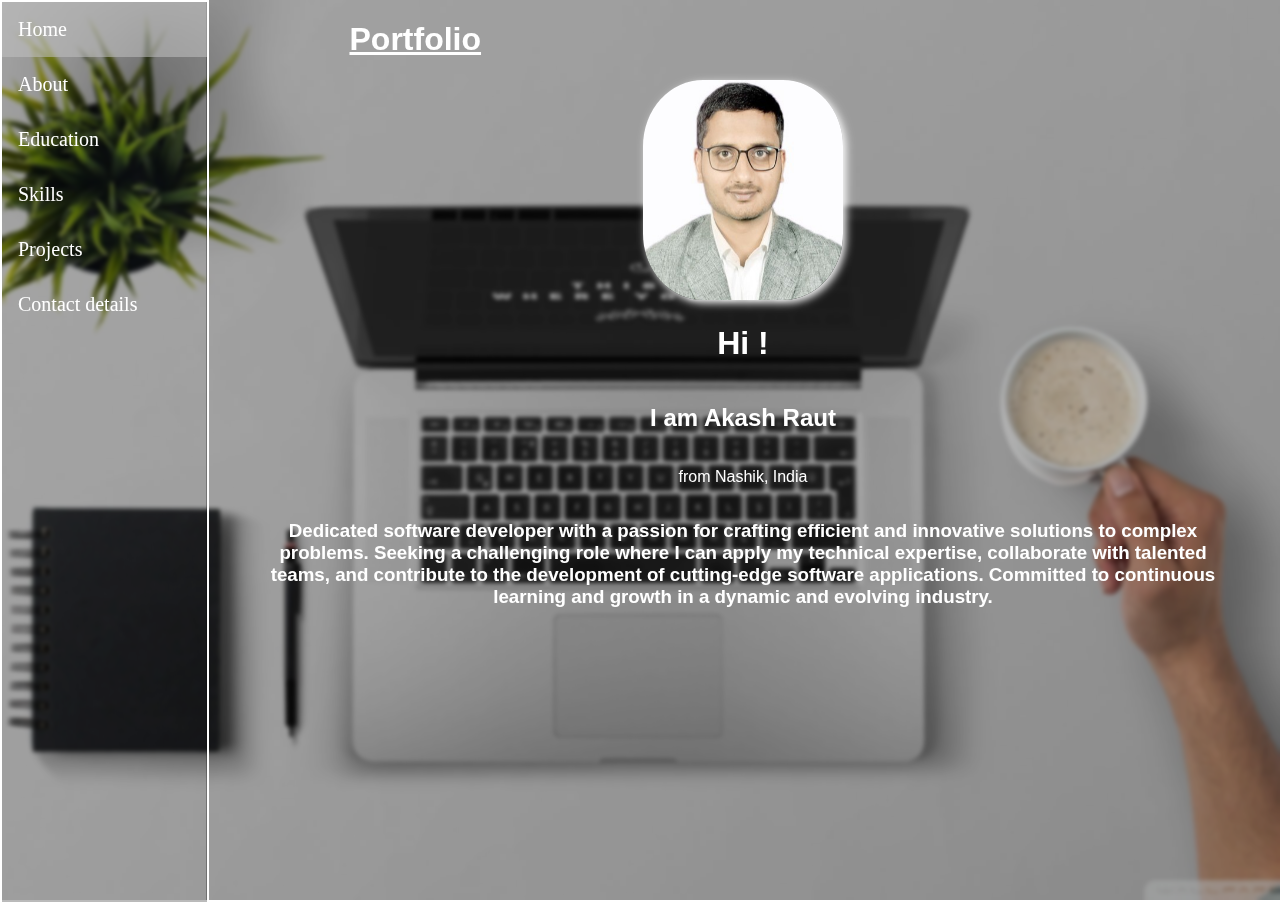
==== index.html @ b937b38f "update" ====
<!DOCTYPE html>
<html lang="en">
<head>
    <meta charset="UTF-8">
    <meta http-equiv="X-UA-Compatible" content="IE=edge" />
    <meta name="viewport" content="width=device-width, initial-scale=1.0">
    <title>
        Portfolio
    </title>
    <link href="css/main.css" rel="stylesheet">
    <link rel="stylesheet" href="https://cdnjs.cloudflare.com/ajax/libs/font-awesome/4.7.0/css/font-awesome.min.css">

    <style>
        body {
            background-image: url("image/index-back.jpg");
            backdrop-filter: blur(2px);
            background-position: center;
    background-repeat: no-repeat;
    background-size: cover;
        }
    </style>

</head>

    <body>

        
      <!-- The sidebar -->
        <div class="sidebar">
         <a class="active" href="index.html">Home</a>
         <a href="about.html">About</a>
         <a href="education.html">Education</a>
         <a href="Skills.html">Skills</a>
         <a href="projects.html">Projects</a>
         <a href="contact.html">Contact details</a>
        </div>

       

        <div class="site-header">
            <div class="portfolio">
                <h1>Portfolio</h1>
            </div>
                 
        <div>
         <img class="profile-pic"
            src="image/PROFIL0111.jpeg">
        </div>
            <h1>Hi ! </h1>
         <h2>I am Akash Raut </h2>
         <p>from Nashik, India</p> 
          
         <div class="descr">
            <h3>Dedicated software developer with a passion for crafting efficient and innovative solutions to complex problems. Seeking 
                a challenging role where I can apply my technical expertise, collaborate with talented teams, and contribute to the 
                development of cutting-edge software applications. Committed to continuous learning and growth in a dynamic and 
                evolving industry. </h3>
        </div>

        </div>
       
    </body>

</html>
---- css/main.css ----
/* home*/
.site-header {

    font-family: Verdana, Geneva, Tahoma, sans-serif;
    display: flex;
    flex-direction:column;
    align-items:center;
    color: white;
    text-align: center;
    background-color: #00000045;
    height: 100vh;
    margin-left: 206px;
    margin-right: 0px;
    
}

.descr{
  margin-right: 50px;
  margin-left: 50px;
}



.portfolio{
  margin-right: 75%;
  text-decoration:underline;
  margin-left: 150px;
}
.contact{
  margin-left: 162px;
  margin-right: 150px;
  margin-top: -3%;
  align-items:center;
}

.linkdin-msg{
  
  margin-left: 162px;
  margin-right: 150px;
  margin-top: 119px;
  align-items:center;
  color: #ffffff;
}

.linkdin-msg a:hover {
  color: #0041f3;
}

.email{
  margin-left: 162px;
  margin-right: 150px;
  margin-top: 119px;
  align-items:center;
}


.profile-pic{
    border-radius: 30%;    
    height: 220px;
    width: 200px;
    box-shadow: rgb(255, 255, 255) 3px 3px 8px;
    
  
  }

body{
    margin: 0;
   
}

/*Style the sidebar - fixed full height */
.sidebar {
  height: 100%;
  width: 205px;
  position: fixed;
  top: 10;
  left: 0;
  overflow-x: hidden;
  padding-top: 0px;
  border: 2px solid #ffffff;
  background-color:  #00000045;
  
}

/* Style sidebar links */
.sidebar a {
  padding: 16px 8px 16px 16px;
  text-decoration: none;
  font-size: 20px;
  color: #ffffff;
  display: block;
}

/* Active/current link */
.sidebar a.active {
    background-color: #c1c1c18e;
    color: white;
}
/* Style links on mouse-over */
.sidebar a:hover {
  color: #000000;
}


/* Style the main content */
.main {
  margin-left: 160px; /* Same as the width of the sidenav */
  padding: 0px 10px;
}

/* Add media queries for small screens (when the height of the screen is less than 450px, add a smaller padding and font-size) */
@media screen and (max-height: 450px) {
  .sidebar {padding-top: 15px;}
  .sidebar a {font-size: 18px;}
}




/*Style the sidebar - fixed full height */
.sidebar2 {
    height: 100%;
    width: 205px;
    position: fixed;   
    top: 0;
    left: 0;
    overflow-x: hidden;
    padding-top: 0px;
    border: 2px solid #ffffff;
    background-color: #00000045;
  }
  
  /* Style sidebar links */
  .sidebar2 a {
    padding: 16px 8px 16px 16px;
    text-decoration: none;
    font-size: 20px;
    color: #ffffff;
    display: block;
  }
  
  /* Active/current link */
  .sidebar2 a.active {
      background-color: #c1c1c15e;
      color: white;
  }
  /* Style links on mouse-over */
  .sidebar2 a:hover {
    color: hsl(205, 100%, 50%);
  }
  
  /* Style the main content */
  .main {
    margin-left: 160px; /* Same as the width of the sidenav */
    padding: 0px 10px;
  }
  
  /* Add media queries for small screens (when the height of the screen is less than 450px, add a smaller padding and font-size) */
  @media screen and (max-width: 450px) {
    .sidebar {padding-top:05px; width: 100px; }
    .sidebar a {font-size: 12.7px; }
    .sidebar2 {padding-top: 5px; width: 100px; }
    .sidebar2 a {font-size: 12.7px;}
    .site-header {font-size: 10px; align-items:center; margin-left: 102px; margin-bottom: 200px; margin-right: 0%;}
    .profile-pic { height: 110px;
      width: 100px;}
    .contact{font-size: 13px; margin-top: 20px;}
    .linkdin-msg{font-size: 10.5px;}
    .email{font-size: 13px;}
    .portfolio{margin-left: 50px;}
    .descr{margin-left: 20px; margin-right: 20px;}
  }
  
.head{
  font-size: 300%;
  font-weight: bolder;
  text-align: right;
}
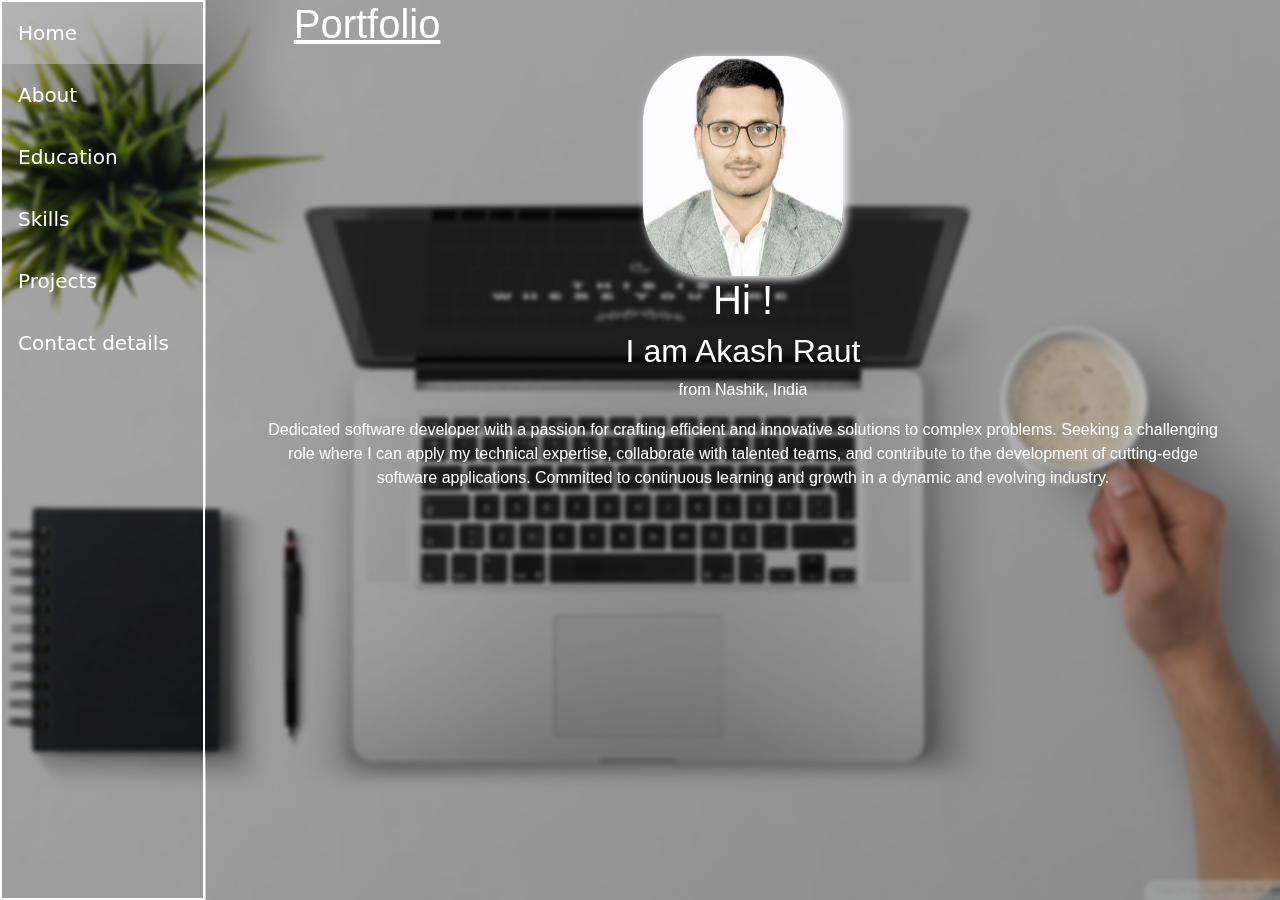
==== commit f33a494f: "update" ====
--- a/index.html
+++ b/index.html
@@ -4,6 +4,8 @@
     <meta charset="UTF-8">
     <meta http-equiv="X-UA-Compatible" content="IE=edge" />
     <meta name="viewport" content="width=device-width, initial-scale=1.0">
+    <link href="https://cdn.jsdelivr.net/npm/bootstrap@5.3.2/dist/css/bootstrap.min.css" rel="stylesheet">
+  <script src="https://cdn.jsdelivr.net/npm/bootstrap@5.3.2/dist/js/bootstrap.bundle.min.js"></script>
     <title>
         Portfolio
     </title>
@@ -51,10 +53,10 @@
          <p>from Nashik, India</p> 
           
          <div class="descr">
-            <h3>Dedicated software developer with a passion for crafting efficient and innovative solutions to complex problems. Seeking 
+            <p>Dedicated software developer with a passion for crafting efficient and innovative solutions to complex problems. Seeking 
                 a challenging role where I can apply my technical expertise, collaborate with talented teams, and contribute to the 
                 development of cutting-edge software applications. Committed to continuous learning and growth in a dynamic and 
-                evolving industry. </h3>
+                evolving industry. </p>
         </div>
 
         </div>
--- a/css/main.css
+++ b/css/main.css
@@ -22,9 +22,9 @@
 
 
 .portfolio{
-  margin-right: 75%;
+  margin-right: 70%;
   text-decoration:underline;
-  margin-left: 150px;
+  
 }
 .contact{
   margin-left: 162px;
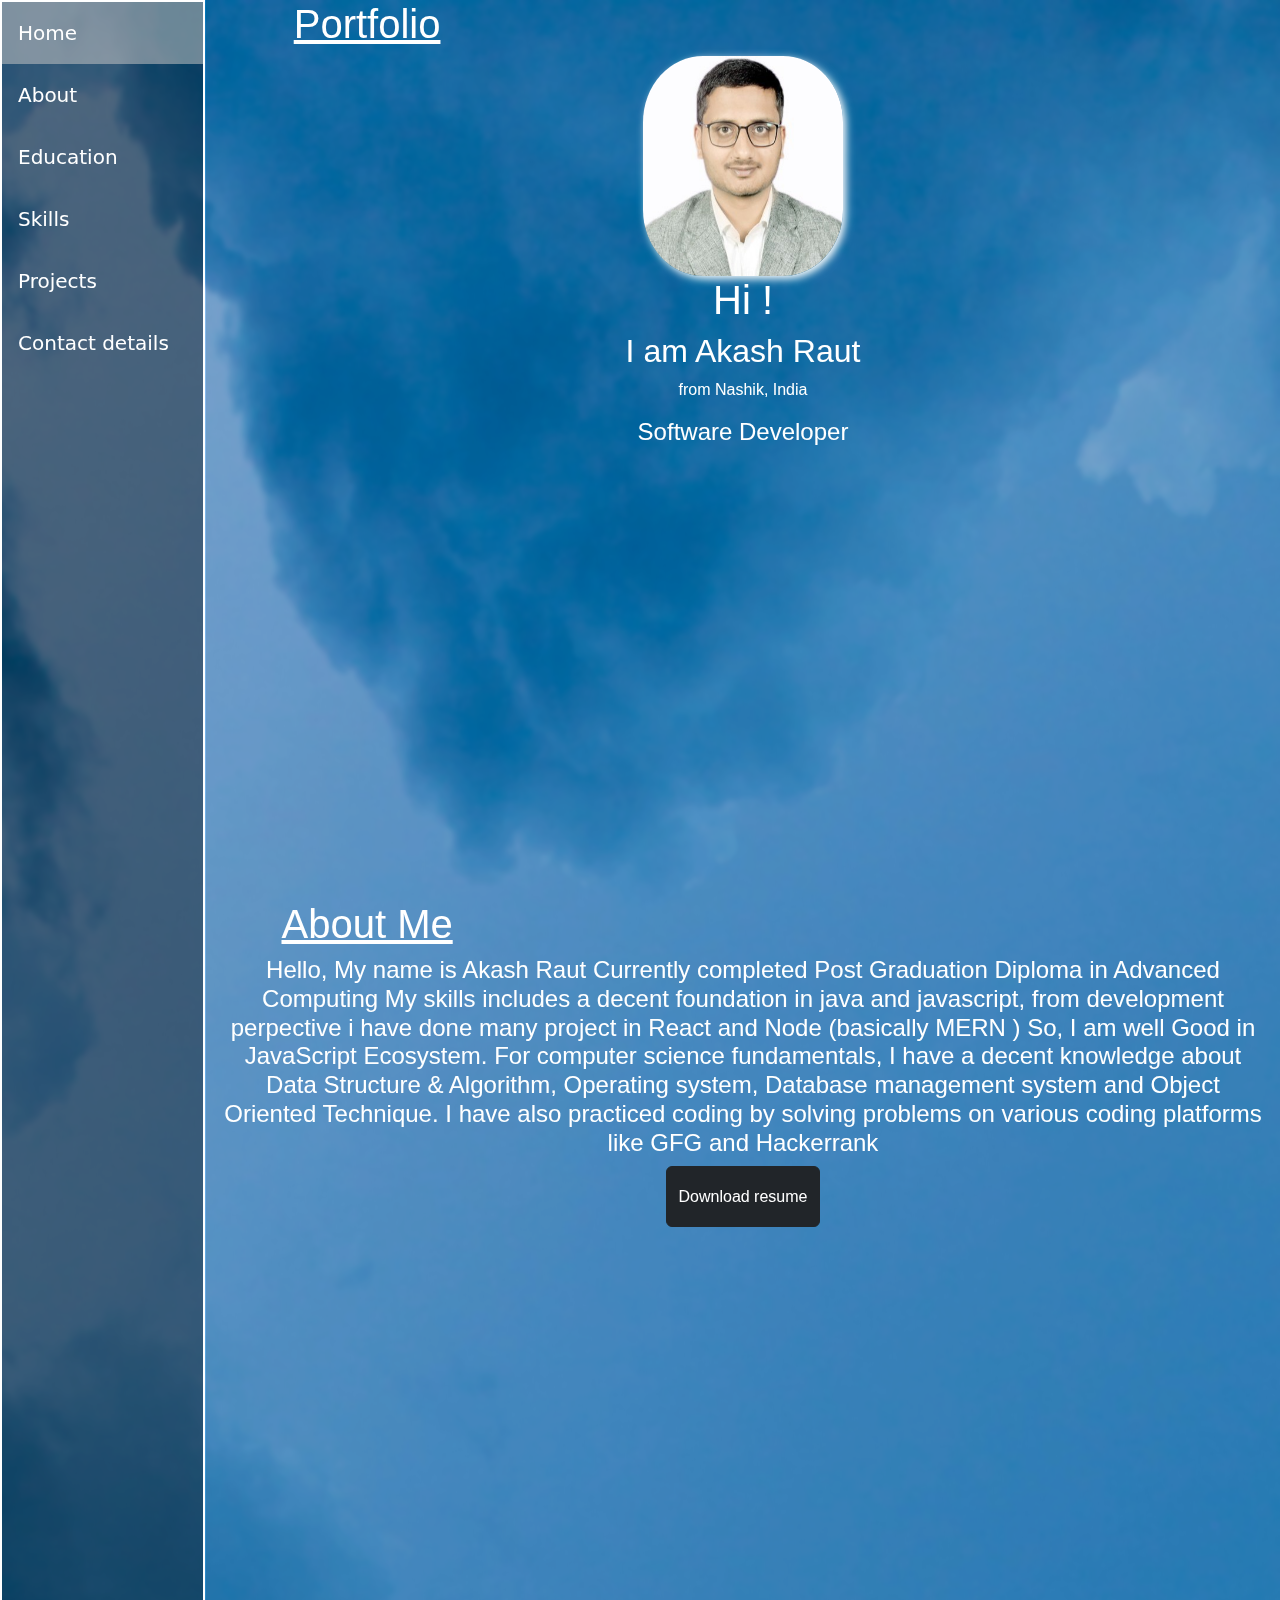
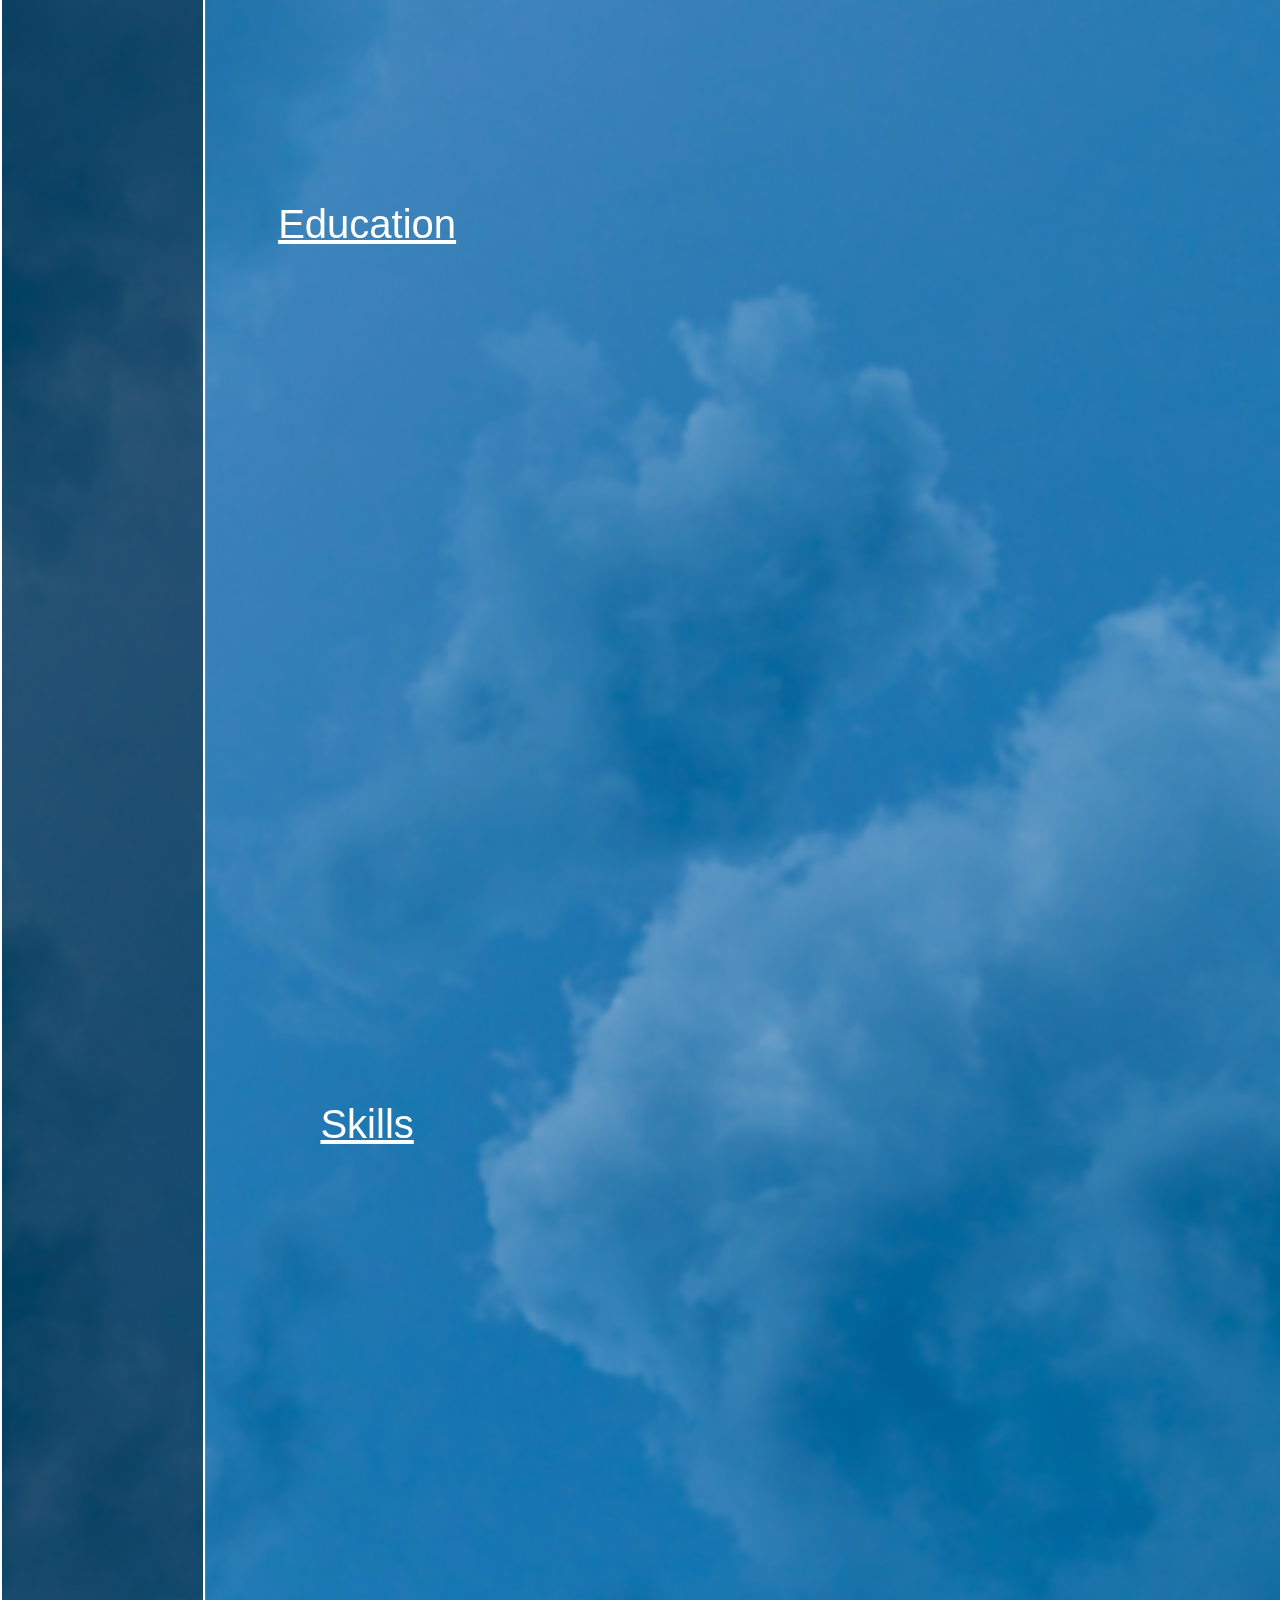
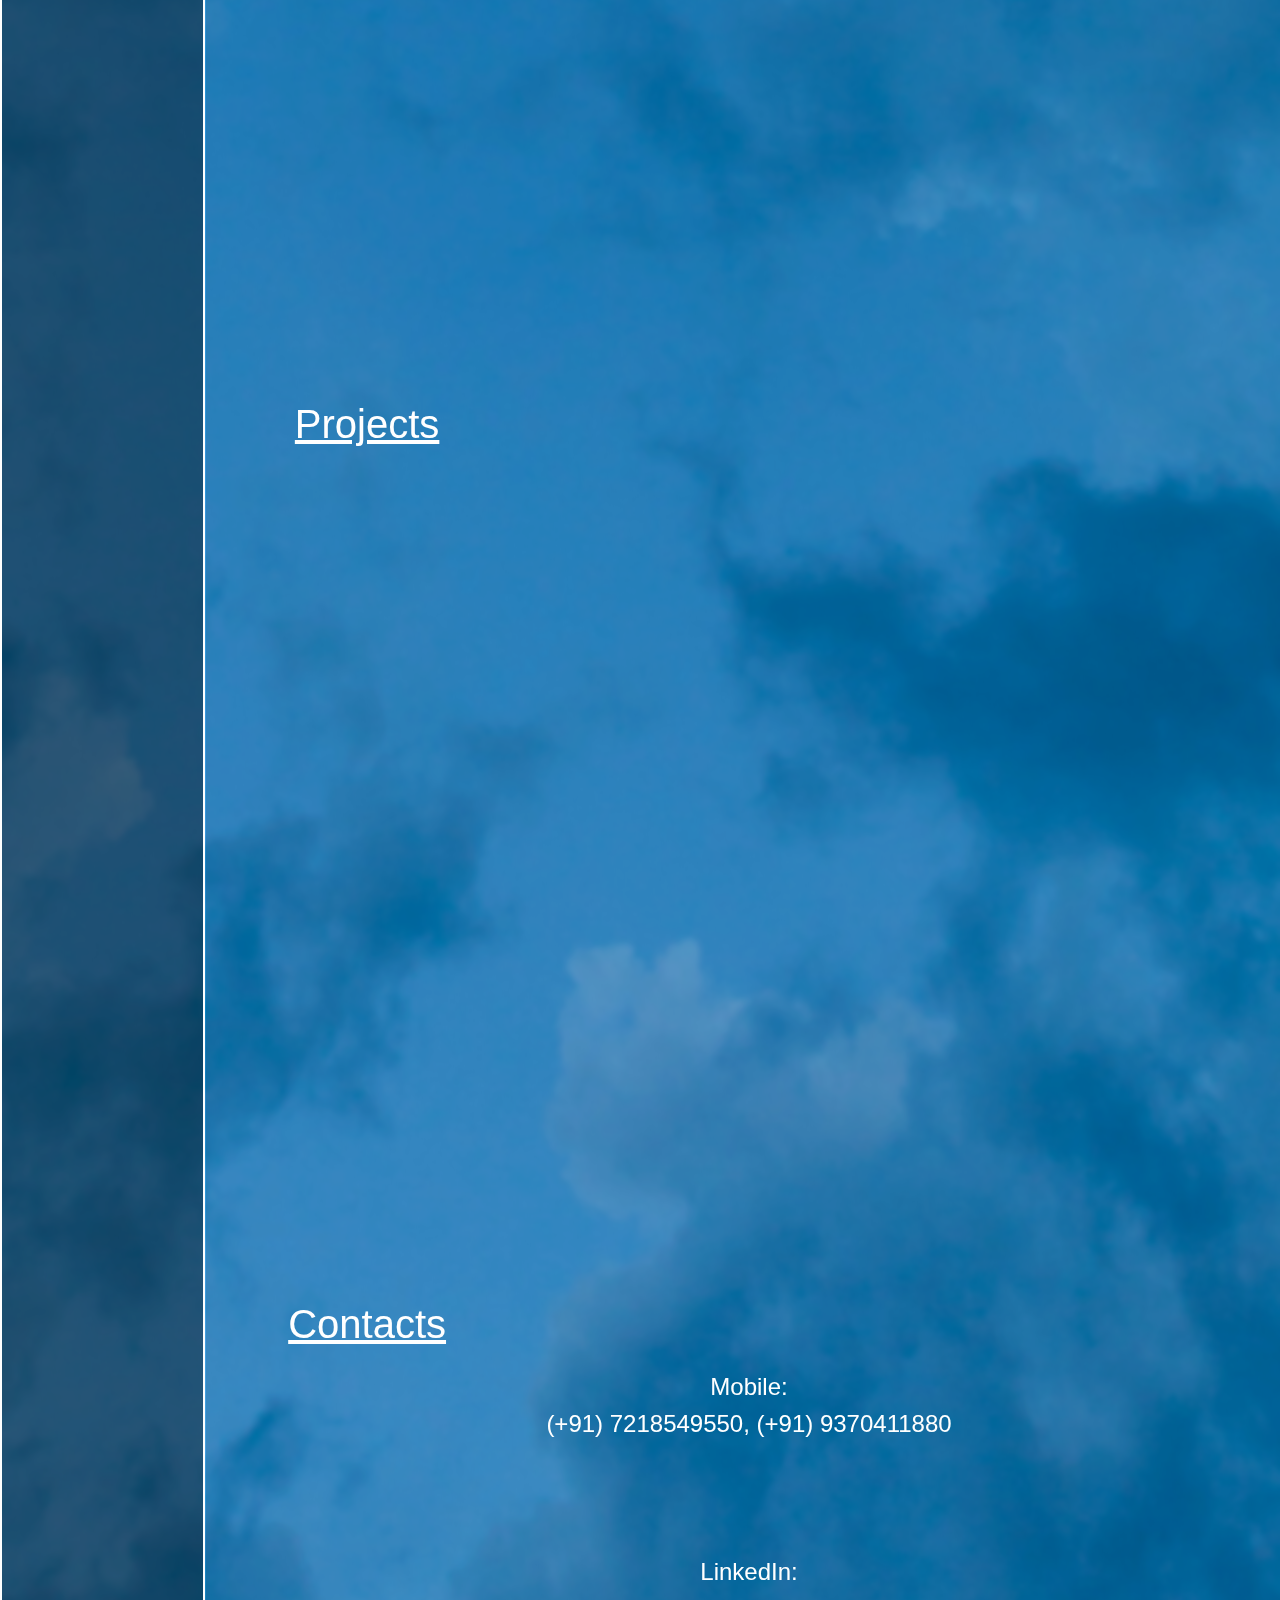
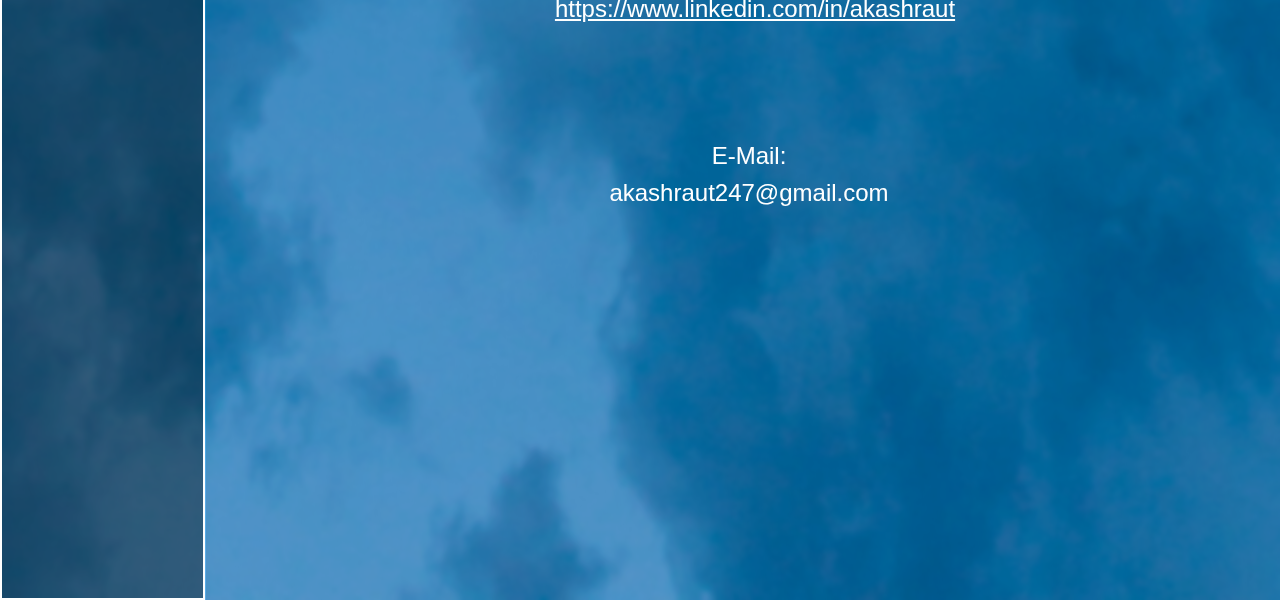
==== commit bb7f67a4: "update" ====
--- a/index.html
+++ b/index.html
@@ -1,66 +1,127 @@
 <!DOCTYPE html>
 <html lang="en">
-<head>
-    <meta charset="UTF-8">
+  <head>
+    <meta charset="UTF-8" />
     <meta http-equiv="X-UA-Compatible" content="IE=edge" />
-    <meta name="viewport" content="width=device-width, initial-scale=1.0">
-    <link href="https://cdn.jsdelivr.net/npm/bootstrap@5.3.2/dist/css/bootstrap.min.css" rel="stylesheet">
-  <script src="https://cdn.jsdelivr.net/npm/bootstrap@5.3.2/dist/js/bootstrap.bundle.min.js"></script>
-    <title>
-        Portfolio
-    </title>
-    <link href="css/main.css" rel="stylesheet">
-    <link rel="stylesheet" href="https://cdnjs.cloudflare.com/ajax/libs/font-awesome/4.7.0/css/font-awesome.min.css">
+    <meta name="viewport" content="width=device-width, initial-scale=1.0" />
+    <link
+      href="https://cdn.jsdelivr.net/npm/bootstrap@5.3.2/dist/css/bootstrap.min.css"
+      rel="stylesheet"
+    />
+
+    <title>Portfolio</title>
+    <link href="css/main.css" rel="stylesheet" />
+    <link
+      rel="stylesheet"
+      href="https://cdnjs.cloudflare.com/ajax/libs/font-awesome/4.7.0/css/font-awesome.min.css"
+    />
 
     <style>
-        body {
-            background-image: url("image/index-back.jpg");
-            backdrop-filter: blur(2px);
-            background-position: center;
-    background-repeat: no-repeat;
-    background-size: cover;
-        }
+      body {
+        background-image: url("image/matthew-mcbrayer-qD9xzm7yK9U-unsplash.jpg");
+        backdrop-filter: blur(2px);
+        background-position: center;
+        background-repeat: no-repeat;
+        background-size: cover;
+      }
     </style>
+  </head>
 
-</head>
+  <body>
+    <!-- The sidebar -->
+    <div class="sidebar">
+      <a class="active" href="index.html">Home</a>
+      <a href="about.html">About</a>
+      <a href="education.html">Education</a>
+      <a href="Skills.html">Skills</a>
+      <a href="projects.html">Projects</a>
+      <a href="contact.html">Contact details</a>
+    </div>
 
-    <body>
+    <div class="site-header">
+      <div class="portfolio">
+        <h1>Portfolio</h1>
+      </div>
 
-        
-      <!-- The sidebar -->
-        <div class="sidebar">
-         <a class="active" href="index.html">Home</a>
-         <a href="about.html">About</a>
-         <a href="education.html">Education</a>
-         <a href="Skills.html">Skills</a>
-         <a href="projects.html">Projects</a>
-         <a href="contact.html">Contact details</a>
+      <div>
+        <img class="profile-pic" src="image/PROFIL0111.jpeg" />
+      </div>
+      <h1>Hi !</h1>
+      <h2>I am Akash Raut</h2>
+      <p>from Nashik, India</p>
+
+      <div class="descr">
+        <p class="h4">Software Developer</p>
+      </div>
+    </div>
+
+    <div class="site-header">
+      <div class="portfolio">
+        <h1>About Me</h1>
+      </div>
+      <div>
+        <p class="h4 mt-xxl-5 container">
+          Hello, My name is Akash Raut Currently completed Post Graduation
+          Diploma in Advanced Computing My skills includes a decent foundation
+          in java and javascript, from development perpective i have done many
+          project in React and Node (basically MERN ) So, I am well Good in
+          JavaScript Ecosystem. For computer science fundamentals, I have a
+          decent knowledge about Data Structure & Algorithm, Operating system,
+          Database management system and Object Oriented Technique. I have also
+          practiced coding by solving problems on various coding platforms like
+          GFG and Hackerrank
+        </p>
+        <button type="button" class="text btn btn-dark h-25 d-inline-block">
+          Download resume
+        </button>
+      </div>
+    </div>
+
+    <div class="site-header">
+      <div class="portfolio">
+        <h1>Education</h1>
+      </div>
+    </div>
+
+    <div class="site-header">
+      <div class="portfolio">
+        <h1>Skills</h1>
+      </div>
+    </div>
+
+    <div class="site-header">
+      <div class="portfolio">
+        <h1>Projects</h1>
+      </div>
+    </div>
+
+    <div class="site-header">
+      <div class="portfolio">
+        <h1>Contacts</h1>
+      </div>
+       <div class="mt-5">
+        <div class="contact">
+          <h4>Mobile:</h4>
+          <h4>(+91) 7218549550, (+91) 9370411880</h4>
         </div>
 
-       
-
-        <div class="site-header">
-            <div class="portfolio">
-                <h1>Portfolio</h1>
-            </div>
-                 
-        <div>
-         <img class="profile-pic"
-            src="image/PROFIL0111.jpeg">
-        </div>
-            <h1>Hi ! </h1>
-         <h2>I am Akash Raut </h2>
-         <p>from Nashik, India</p> 
-          
-         <div class="descr">
-            <p>Dedicated software developer with a passion for crafting efficient and innovative solutions to complex problems. Seeking 
-                a challenging role where I can apply my technical expertise, collaborate with talented teams, and contribute to the 
-                development of cutting-edge software applications. Committed to continuous learning and growth in a dynamic and 
-                evolving industry. </p>
+        <div class="linkdin-msg">
+          <h4>LinkedIn:</h4>
+          <h4>
+            <a
+              class="linkdin-msg"
+              href="https://www.linkedin.com/in/akash-raut247"
+              >https://www.linkedin.com/in/akashraut</a
+            >
+          </h4>
         </div>
 
+        <div class="email">
+          <h4>E-Mail:</h4>
+          <h4>akashraut247@gmail.com</h4>
         </div>
-       
-    </body>
-
+      </div>
+    </div>
+    <script src="https://cdn.jsdelivr.net/npm/bootstrap@5.3.2/dist/js/bootstrap.bundle.min.js"></script>
+  </body>
 </html>
--- a/css/main.css
+++ b/css/main.css
@@ -7,8 +7,8 @@
     align-items:center;
     color: white;
     text-align: center;
-    background-color: #00000045;
     height: 100vh;
+    background-color: #00000024;
     margin-left: 206px;
     margin-right: 0px;
     
@@ -24,6 +24,7 @@
 .portfolio{
   margin-right: 70%;
   text-decoration:underline;
+  
   
 }
 .contact{
@@ -78,7 +79,7 @@
   overflow-x: hidden;
   padding-top: 0px;
   border: 2px solid #ffffff;
-  background-color:  #00000045;
+  background-color:  #00000079;
   
 }
 
@@ -127,7 +128,7 @@
     overflow-x: hidden;
     padding-top: 0px;
     border: 2px solid #ffffff;
-    background-color: #00000045;
+    background-color: #00000072;
   }
   
   /* Style sidebar links */
@@ -177,3 +178,5 @@
   text-align: right;
 }
 
+
+  
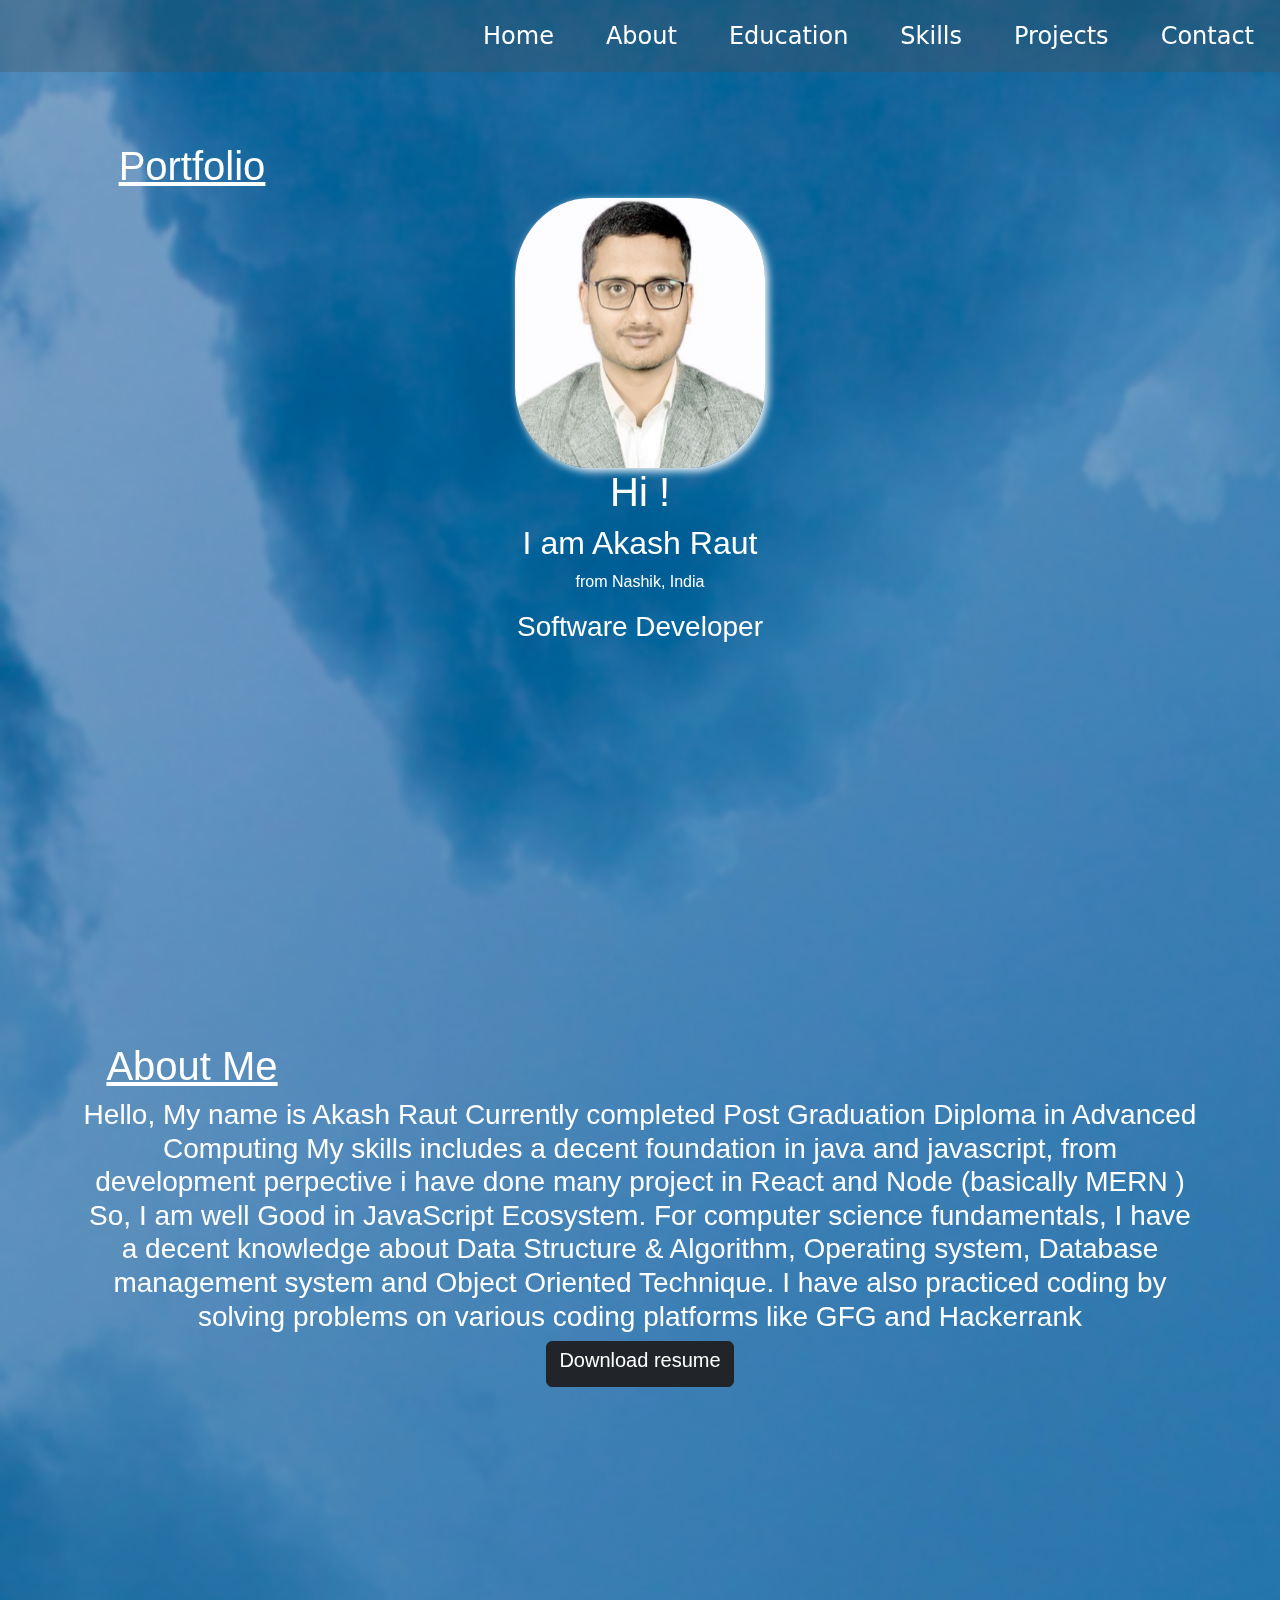
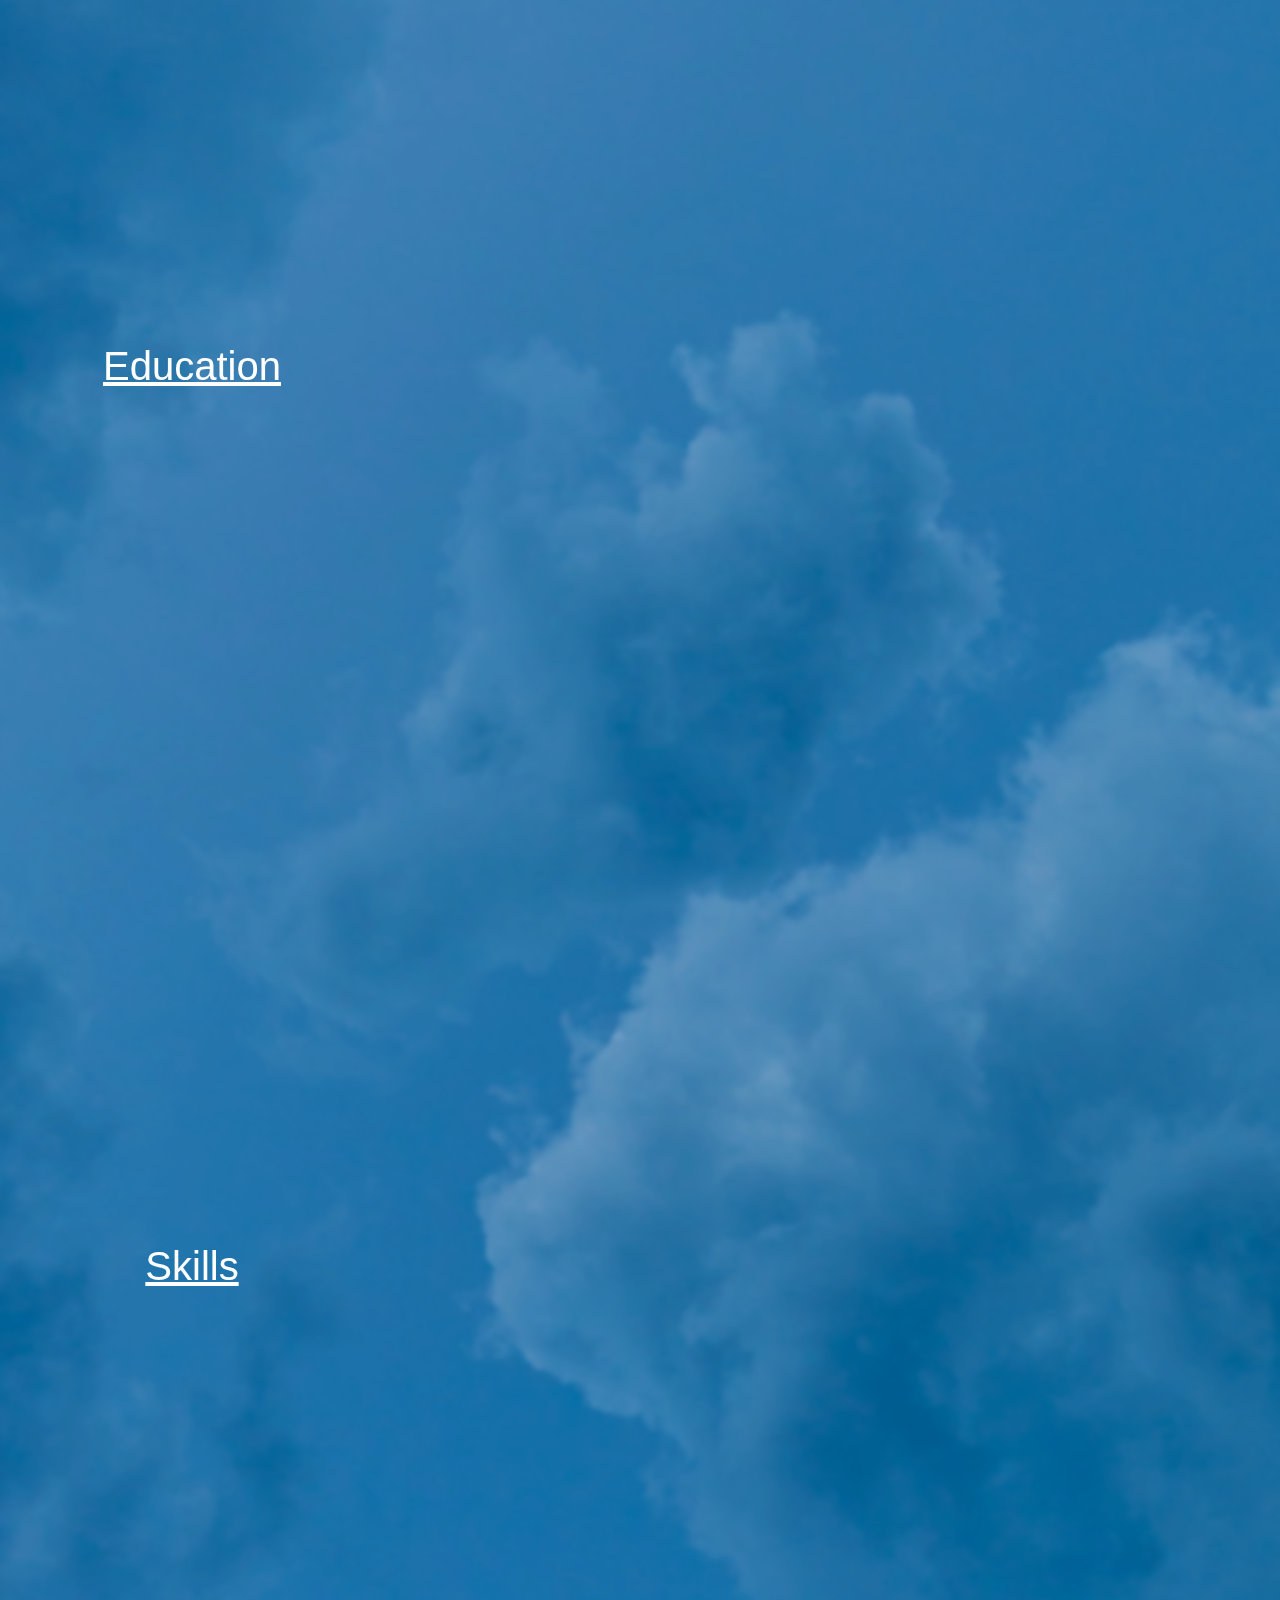
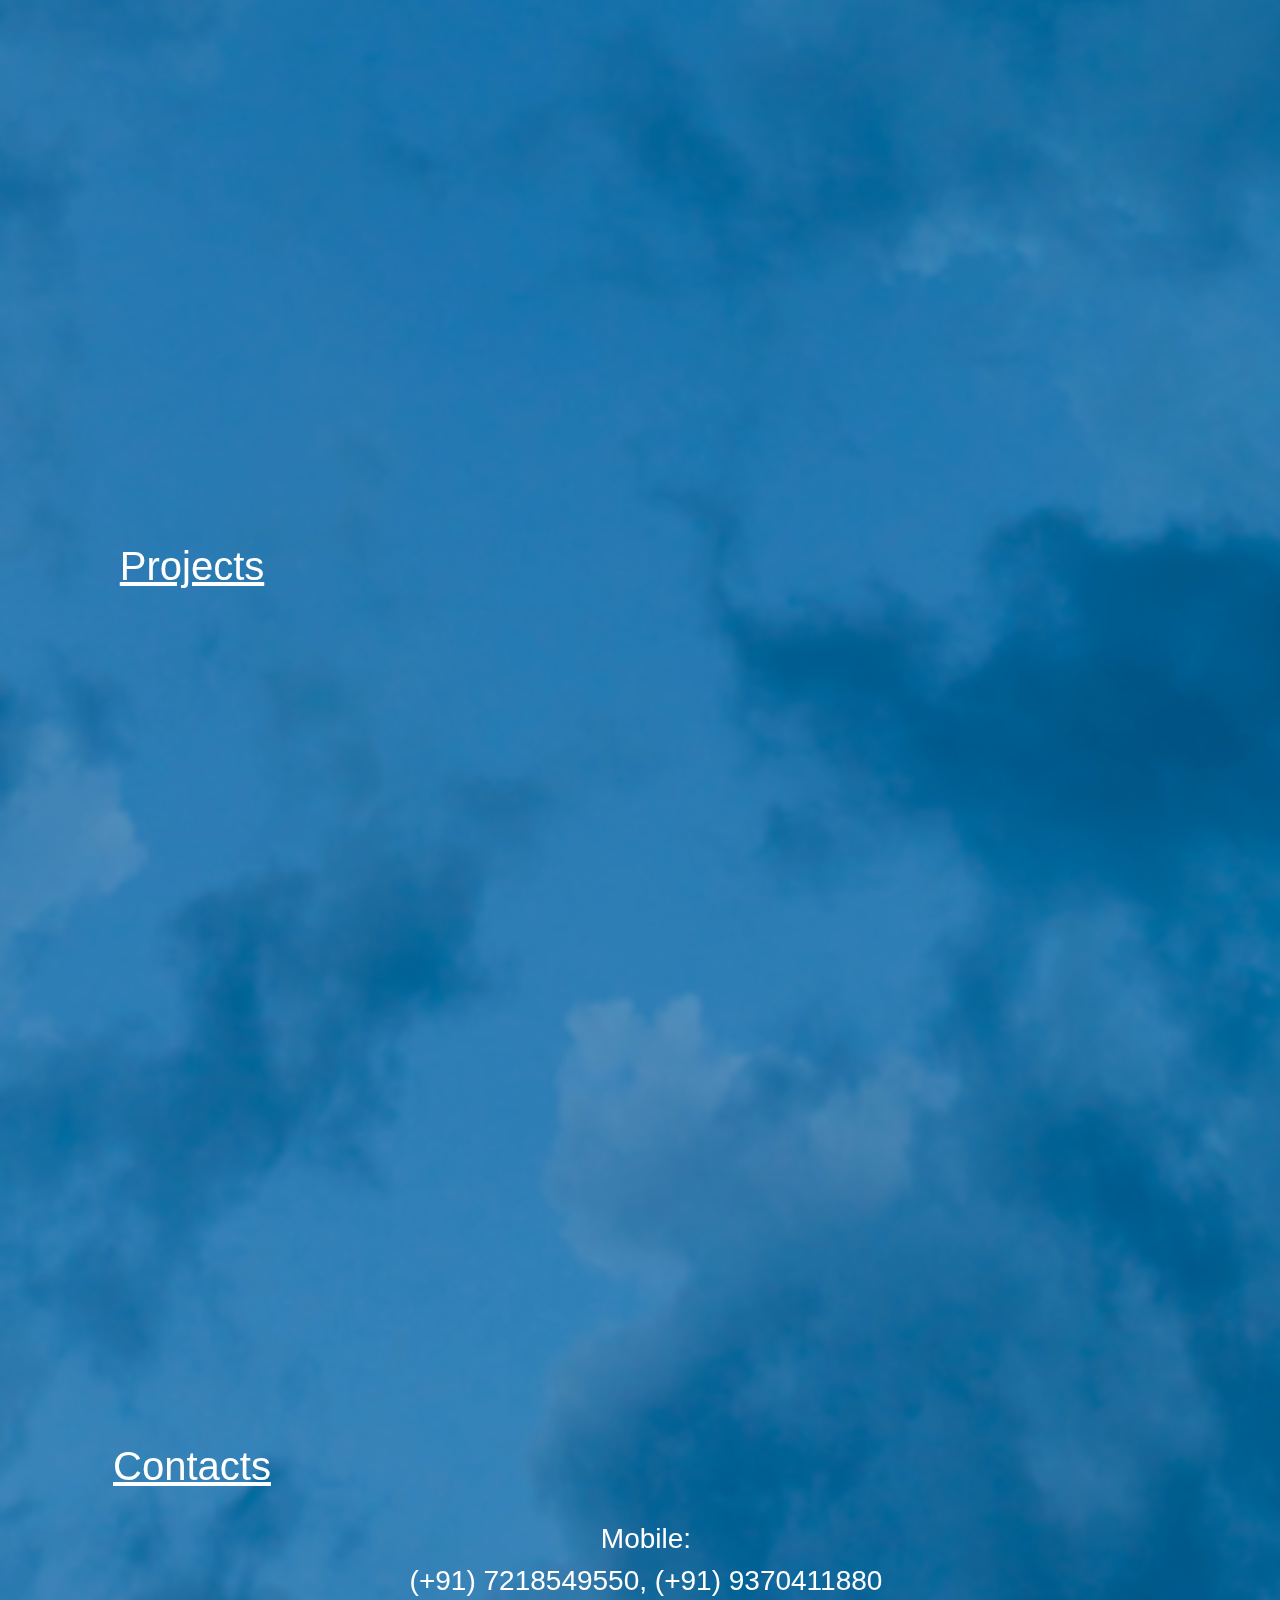
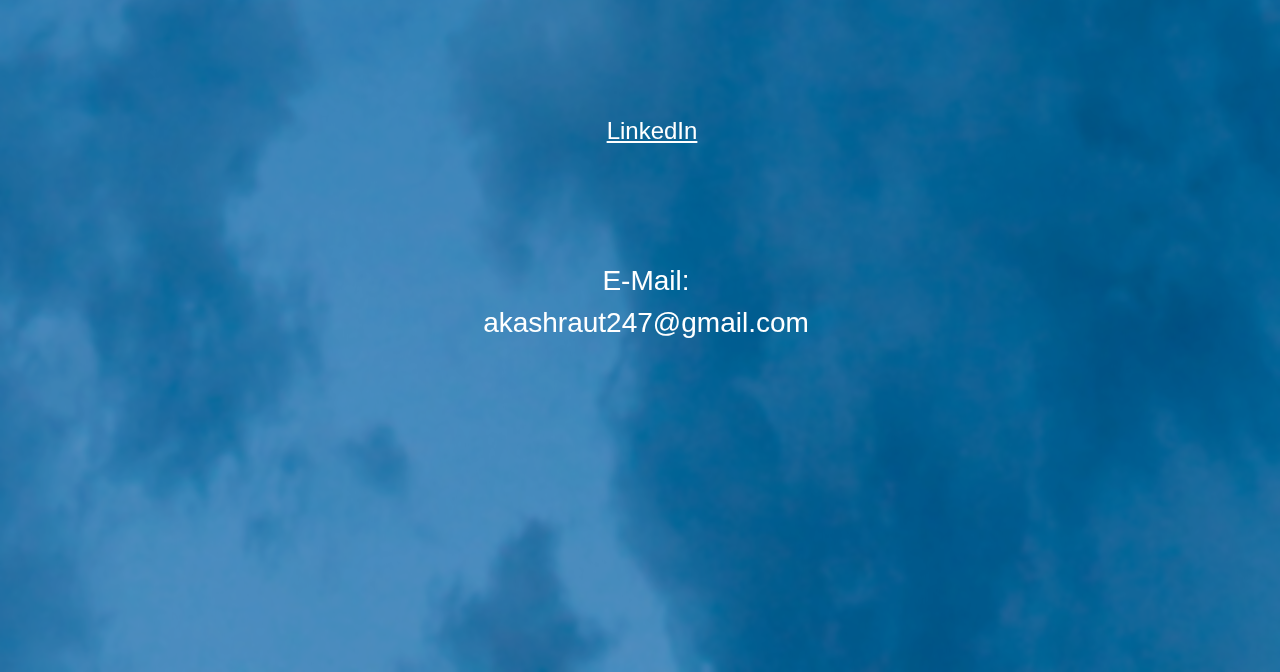
==== commit 76d86bb6: "update" ====
--- a/index.html
+++ b/index.html
@@ -1,127 +1,196 @@
 <!DOCTYPE html>
 <html lang="en">
-  <head>
+
+<head>
     <meta charset="UTF-8" />
     <meta http-equiv="X-UA-Compatible" content="IE=edge" />
     <meta name="viewport" content="width=device-width, initial-scale=1.0" />
-    <link
-      href="https://cdn.jsdelivr.net/npm/bootstrap@5.3.2/dist/css/bootstrap.min.css"
-      rel="stylesheet"
-    />
+
 
     <title>Portfolio</title>
     <link href="css/main.css" rel="stylesheet" />
-    <link
-      rel="stylesheet"
-      href="https://cdnjs.cloudflare.com/ajax/libs/font-awesome/4.7.0/css/font-awesome.min.css"
-    />
+    <link rel="stylesheet" href="https://cdnjs.cloudflare.com/ajax/libs/font-awesome/4.7.0/css/font-awesome.min.css" />
+    <link href="https://cdn.jsdelivr.net/npm/bootstrap@5.3.2/dist/css/bootstrap.min.css" rel="stylesheet" />
+    <style>
+        body {
+            background-image: url("image/matthew-mcbrayer-qD9xzm7yK9U-unsplash.jpg");
+            backdrop-filter: blur(2px);
+            background-position: center;
+            background-repeat: no-repeat;
+            background-size: cover;
 
-    <style>
-      body {
-        background-image: url("image/matthew-mcbrayer-qD9xzm7yK9U-unsplash.jpg");
-        backdrop-filter: blur(2px);
-        background-position: center;
-        background-repeat: no-repeat;
-        background-size: cover;
-      }
+        }
+
+        ul {
+            list-style-type: none;
+            margin: 0;
+            padding: 0;
+            overflow: hidden;
+            background-color: #33333369;
+            
+            top: 0;
+            width: 100%;
+            justify-content: end;
+            font-size: x-large;
+            scroll-behavior: smooth;
+            position: sticky;
+        }
+
+
+        li a {
+            display: block;
+            color: rgb(255, 255, 255);
+            text-align: center;
+            padding: 18px 26px;
+            text-decoration: none;
+        }
+
+        li a:hover:not(.active) {
+            background-color: #111;
+        }
+
+       
     </style>
-  </head>
+</head>
 
-  <body>
-    <!-- The sidebar -->
-    <div class="sidebar">
-      <a class="active" href="index.html">Home</a>
-      <a href="about.html">About</a>
-      <a href="education.html">Education</a>
-      <a href="Skills.html">Skills</a>
-      <a href="projects.html">Projects</a>
-      <a href="contact.html">Contact details</a>
-    </div>
+<body>
+    <!-- Navbar -->
 
-    <div class="site-header">
-      <div class="portfolio">
-        <h1>Portfolio</h1>
-      </div>
+    <ul class="nav">
+        <li>
+            <a href="#index">Home</a>
+        </li>
+        <li>
+            <a href="#about">About</a>
+        </li>
+        <li>
+            <a href="#education">Education</a>
+        </li>
+        <li>
+            <a href="#skills">Skills</a>
+        </li>
+        <li>
+            <a href="#projects">Projects</a>
+        </li>
+        <li>
+            <a href="#contact">Contact</a>
+        </li>
+    </ul>
 
-      <div>
-        <img class="profile-pic" src="image/PROFIL0111.jpeg" />
-      </div>
-      <h1>Hi !</h1>
-      <h2>I am Akash Raut</h2>
-      <p>from Nashik, India</p>
 
-      <div class="descr">
-        <p class="h4">Software Developer</p>
-      </div>
-    </div>
 
-    <div class="site-header">
-      <div class="portfolio">
-        <h1>About Me</h1>
-      </div>
-      <div>
-        <p class="h4 mt-xxl-5 container">
-          Hello, My name is Akash Raut Currently completed Post Graduation
-          Diploma in Advanced Computing My skills includes a decent foundation
-          in java and javascript, from development perpective i have done many
-          project in React and Node (basically MERN ) So, I am well Good in
-          JavaScript Ecosystem. For computer science fundamentals, I have a
-          decent knowledge about Data Structure & Algorithm, Operating system,
-          Database management system and Object Oriented Technique. I have also
-          practiced coding by solving problems on various coding platforms like
-          GFG and Hackerrank
-        </p>
-        <button type="button" class="text btn btn-dark h-25 d-inline-block">
-          Download resume
-        </button>
-      </div>
-    </div>
+    <div>
 
-    <div class="site-header">
-      <div class="portfolio">
-        <h1>Education</h1>
-      </div>
-    </div>
+        <!-- home section -->
+        <section id="index">
+            <div class="site-header">
 
-    <div class="site-header">
-      <div class="portfolio">
-        <h1>Skills</h1>
-      </div>
-    </div>
+                <div class="portfolio">
+                    <h1>Portfolio</h1>
+                </div>
 
-    <div class="site-header">
-      <div class="portfolio">
-        <h1>Projects</h1>
-      </div>
-    </div>
+                <div>
+                    <img class="profile-pic" src="image/PROFIL0111.jpeg" />
+                </div>
+                <h1>Hi !</h1>
+                <h2>I am Akash Raut</h2>
+                <p>from Nashik, India</p>
 
-    <div class="site-header">
-      <div class="portfolio">
-        <h1>Contacts</h1>
-      </div>
-       <div class="mt-5">
-        <div class="contact">
-          <h4>Mobile:</h4>
-          <h4>(+91) 7218549550, (+91) 9370411880</h4>
+                <div class="descr">
+                    <p class="h3">Software Developer</p>
+                </div>
+            </div>
+        </section>
+
+        <!-- about section -->
+        <section id="about">
+            <div class="site-header">
+
+                <div class="portfolio">
+                    <h1>About Me</h1>
+                </div>
+
+                <div>
+                    <p class="h3 mt-xxl-5 container">
+                        Hello, My name is Akash Raut Currently completed Post Graduation
+                        Diploma in Advanced Computing My skills includes a decent foundation
+                        in java and javascript, from development perpective i have done many
+                        project in React and Node (basically MERN ) So, I am well Good in
+                        JavaScript Ecosystem. For computer science fundamentals, I have a
+                        decent knowledge about Data Structure & Algorithm, Operating system,
+                        Database management system and Object Oriented Technique. I have also
+                        practiced coding by solving problems on various coding platforms like
+                        GFG and Hackerrank
+                    </p>
+                    <button type="button" class="btn btn-dark  d-inline-block ">
+                       <p class="h5">Download resume</p> 
+                    </button>
+                </div>
+            </div>
+        </section>
+
+        <!-- education section -->
+        <section id="education">
+            <div class="site-header">
+
+                <div class="portfolio">
+                    <h1>Education</h1>
+                </div>
+            </div>
+        </section>
+
+
+        <!-- skills section -->
+        <section id="skills"></section>
+        <div class="site-header">
+
+            <div class="portfolio">
+                <h1>Skills</h1>
+            </div>
         </div>
+        </section>
 
-        <div class="linkdin-msg">
-          <h4>LinkedIn:</h4>
-          <h4>
-            <a
-              class="linkdin-msg"
-              href="https://www.linkedin.com/in/akash-raut247"
-              >https://www.linkedin.com/in/akashraut</a
-            >
-          </h4>
-        </div>
+        <!-- projects section -->
+        <section id="projects">
+            <div class="site-header">
 
-        <div class="email">
-          <h4>E-Mail:</h4>
-          <h4>akashraut247@gmail.com</h4>
-        </div>
-      </div>
+                <div class="portfolio">
+                    <h1>Projects</h1>
+                </div>
+            </div>
+        </section>
+
+        <!-- contact section -->
+        <section id="contact">
+            <div class="site-header">
+                <div class="portfolio">
+                    <h1>Contacts</h1>
+                </div>
+
+                <div class="mt-5">
+                    <div class="contact">
+                        <h3>Mobile:</h3>
+                        <h3>(+91) 7218549550, (+91) 9370411880</h3>
+                    </div>
+
+                    <div class="linkdin-msg">
+                        
+                        <h4>
+                            <a class="linkdin-msg"
+                                href="https://www.linkedin.com/in/akash-raut247">LinkedIn</a>
+                        </h4>
+                    </div>
+
+                    <div class="email">
+                        <h3>E-Mail:</h3>
+                        <h3>akashraut247@gmail.com</h3>
+                    </div>
+                </div>
+            </div>
+
+        </section>
     </div>
     <script src="https://cdn.jsdelivr.net/npm/bootstrap@5.3.2/dist/js/bootstrap.bundle.min.js"></script>
-  </body>
-</html>
+</body>
+
+</html>--- a/css/main.css
+++ b/css/main.css
@@ -8,10 +8,8 @@
     color: white;
     text-align: center;
     height: 100vh;
-    background-color: #00000024;
-    margin-left: 206px;
-    margin-right: 0px;
-    
+    background-color: #0000002d;
+
 }
 
 .descr{
@@ -22,6 +20,7 @@
 
 
 .portfolio{
+  margin-top: 70px;
   margin-right: 70%;
   text-decoration:underline;
   
@@ -57,20 +56,16 @@
 
 .profile-pic{
     border-radius: 30%;    
-    height: 220px;
-    width: 200px;
+    height: 270px;
+    width: 250px;
     box-shadow: rgb(255, 255, 255) 3px 3px 8px;
     
   
   }
 
-body{
-    margin: 0;
-   
-}
 
 /*Style the sidebar - fixed full height */
-.sidebar {
+/* .sidebar {
   height: 100%;
   width: 205px;
   position: fixed;
@@ -84,23 +79,24 @@
 }
 
 /* Style sidebar links */
-.sidebar a {
+/* .sidebar a {
   padding: 16px 8px 16px 16px;
   text-decoration: none;
   font-size: 20px;
   color: #ffffff;
   display: block;
-}
+} */
 
 /* Active/current link */
-.sidebar a.active {
+/* .sidebar a.active {
     background-color: #c1c1c18e;
     color: white;
-}
+} */
 /* Style links on mouse-over */
-.sidebar a:hover {
+/* .sidebar a:hover {
   color: #000000;
-}
+}  */
+
 
 
 /* Style the main content */
@@ -119,7 +115,7 @@
 
 
 /*Style the sidebar - fixed full height */
-.sidebar2 {
+/* .sidebar2 {
     height: 100%;
     width: 205px;
     position: fixed;   
@@ -129,32 +125,29 @@
     padding-top: 0px;
     border: 2px solid #ffffff;
     background-color: #00000072;
-  }
+  } */
   
   /* Style sidebar links */
-  .sidebar2 a {
+  /* .sidebar2 a {
     padding: 16px 8px 16px 16px;
     text-decoration: none;
     font-size: 20px;
     color: #ffffff;
     display: block;
-  }
+  } */
   
   /* Active/current link */
-  .sidebar2 a.active {
+  /* .sidebar2 a.active {
       background-color: #c1c1c15e;
       color: white;
-  }
+  } */
   /* Style links on mouse-over */
-  .sidebar2 a:hover {
+  /* .sidebar2 a:hover {
     color: hsl(205, 100%, 50%);
-  }
+  } */
   
   /* Style the main content */
-  .main {
-    margin-left: 160px; /* Same as the width of the sidenav */
-    padding: 0px 10px;
-  }
+  
   
   /* Add media queries for small screens (when the height of the screen is less than 450px, add a smaller padding and font-size) */
   @media screen and (max-width: 450px) {
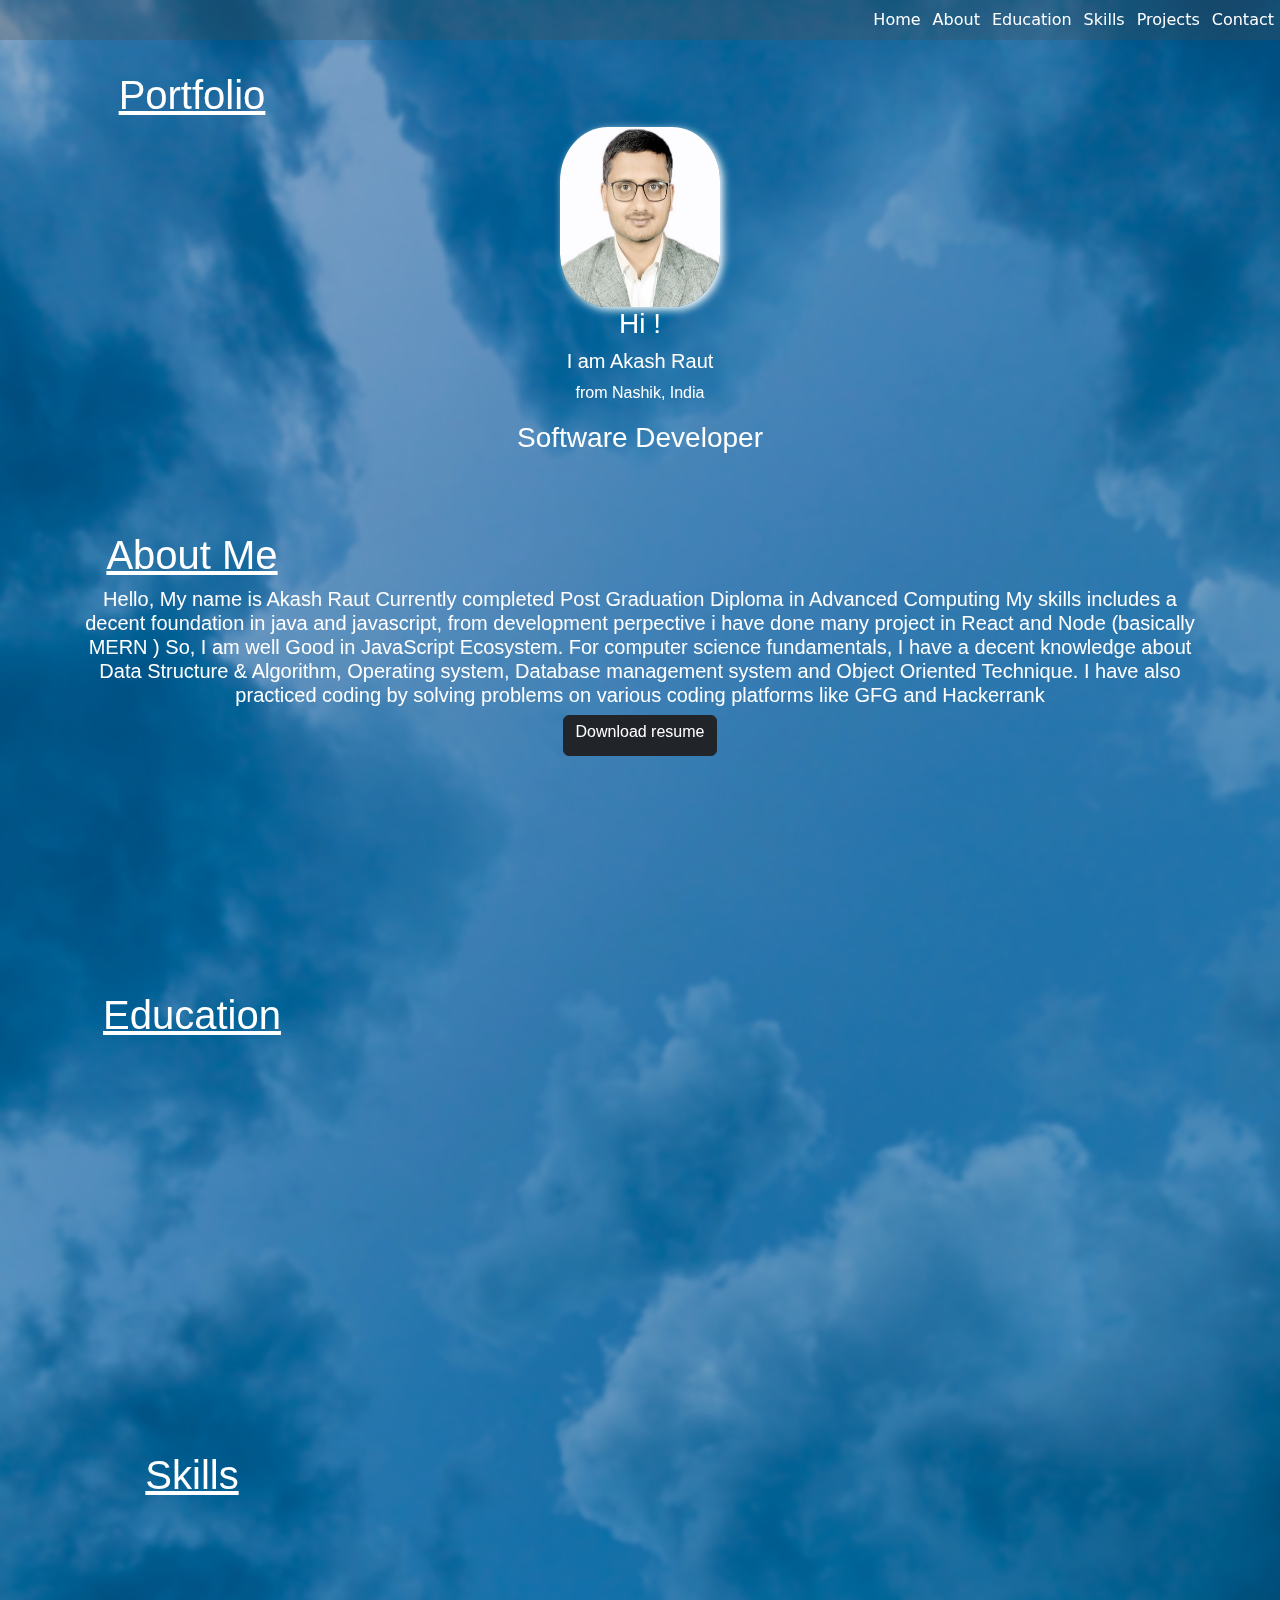
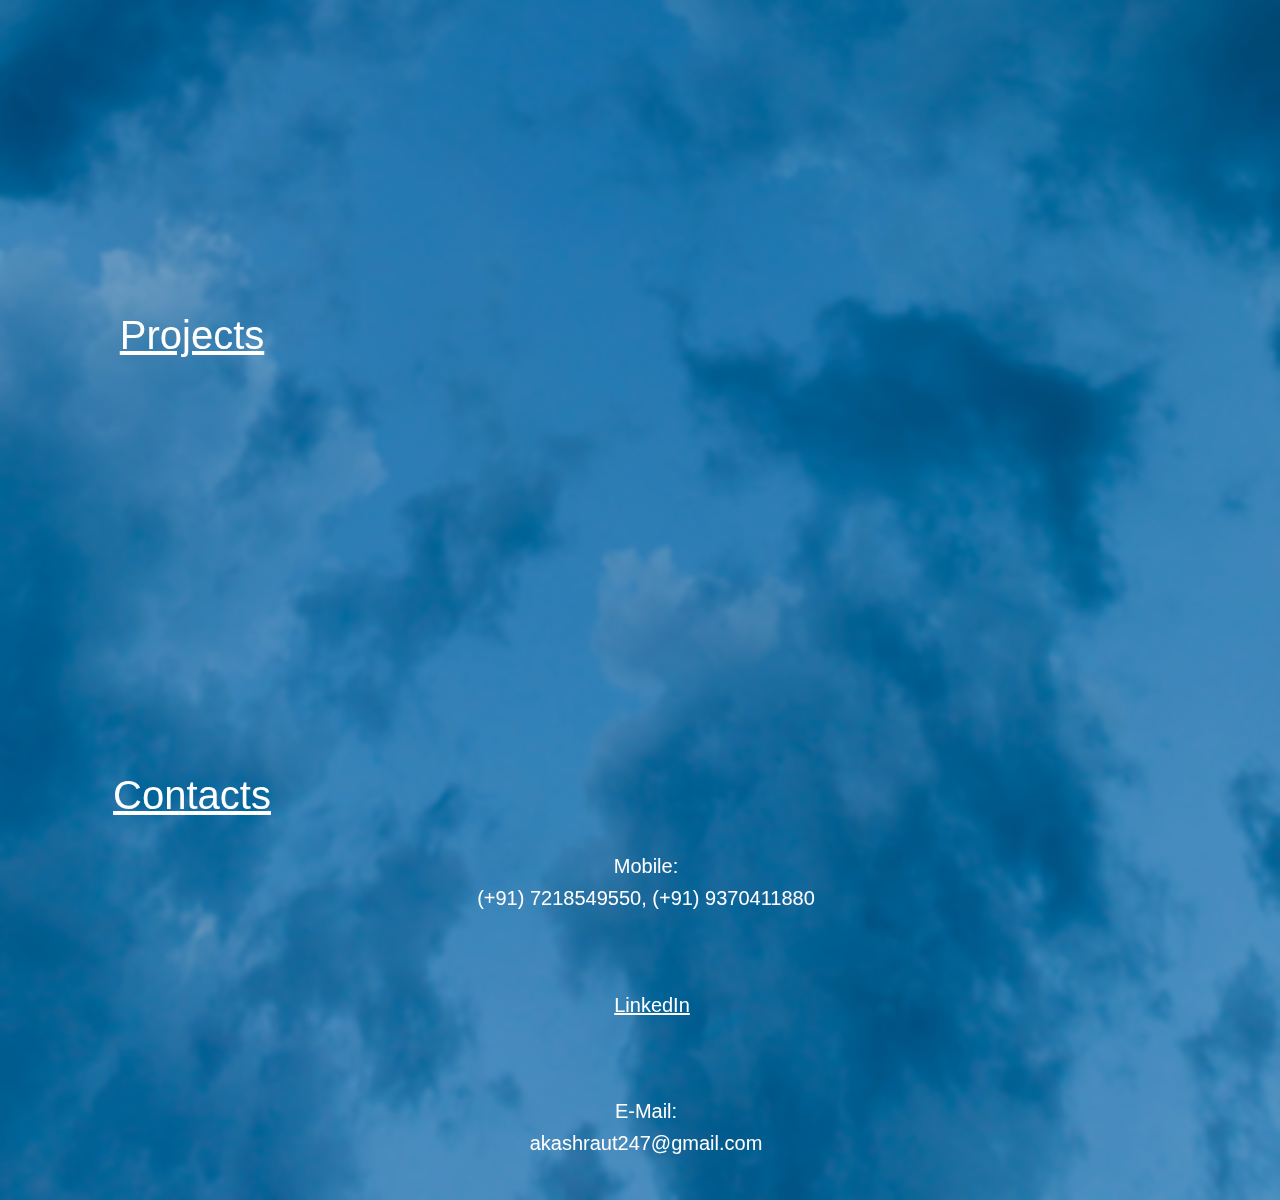
==== commit 158ba389: "update" ====
--- a/index.html
+++ b/index.html
@@ -11,6 +11,8 @@
     <link href="css/main.css" rel="stylesheet" />
     <link rel="stylesheet" href="https://cdnjs.cloudflare.com/ajax/libs/font-awesome/4.7.0/css/font-awesome.min.css" />
     <link href="https://cdn.jsdelivr.net/npm/bootstrap@5.3.2/dist/css/bootstrap.min.css" rel="stylesheet" />
+    <script src="https://cdn.jsdelivr.net/npm/bootstrap@5.3.2/dist/js/bootstrap.bundle.min.js"></script>
+
     <style>
         body {
             background-image: url("image/matthew-mcbrayer-qD9xzm7yK9U-unsplash.jpg");
@@ -23,15 +25,14 @@
 
         ul {
             list-style-type: none;
-            margin: 0;
-            padding: 0;
+           
             overflow: hidden;
             background-color: #33333369;
-            
+
             top: 0;
             width: 100%;
             justify-content: end;
-            font-size: x-large;
+
             scroll-behavior: smooth;
             position: sticky;
         }
@@ -41,15 +42,15 @@
             display: block;
             color: rgb(255, 255, 255);
             text-align: center;
-            padding: 18px 26px;
+            padding: 8px 6px;
             text-decoration: none;
         }
 
-        li a:hover:not(.active) {
-            background-color: #111;
+        li a:hover:hover {
+            background-color: #ffffff;
+            color: black;
         }
-
-       
+        
     </style>
 </head>
 
@@ -58,7 +59,7 @@
 
     <ul class="nav">
         <li>
-            <a href="#index">Home</a>
+            <a href="#index" class="active">Home</a>
         </li>
         <li>
             <a href="#about">About</a>
@@ -92,8 +93,8 @@
                 <div>
                     <img class="profile-pic" src="image/PROFIL0111.jpeg" />
                 </div>
-                <h1>Hi !</h1>
-                <h2>I am Akash Raut</h2>
+                <h3>Hi !</h3>
+                <h5>I am Akash Raut</h5>
                 <p>from Nashik, India</p>
 
                 <div class="descr">
@@ -111,7 +112,7 @@
                 </div>
 
                 <div>
-                    <p class="h3 mt-xxl-5 container">
+                    <p class="h5 mt-xxl-5 container">
                         Hello, My name is Akash Raut Currently completed Post Graduation
                         Diploma in Advanced Computing My skills includes a decent foundation
                         in java and javascript, from development perpective i have done many
@@ -123,7 +124,7 @@
                         GFG and Hackerrank
                     </p>
                     <button type="button" class="btn btn-dark  d-inline-block ">
-                       <p class="h5">Download resume</p> 
+                        <p class="h6">Download resume</p>
                     </button>
                 </div>
             </div>
@@ -169,28 +170,26 @@
 
                 <div class="mt-5">
                     <div class="contact">
-                        <h3>Mobile:</h3>
-                        <h3>(+91) 7218549550, (+91) 9370411880</h3>
+                        <h5>Mobile:</h5>
+                        <h5>(+91) 7218549550, (+91) 9370411880</h5>
                     </div>
 
                     <div class="linkdin-msg">
-                        
+
                         <h4>
-                            <a class="linkdin-msg"
-                                href="https://www.linkedin.com/in/akash-raut247">LinkedIn</a>
+                            <a class="linkdin-msg" href="https://www.linkedin.com/in/akash-raut247">LinkedIn</a>
                         </h4>
                     </div>
 
                     <div class="email">
-                        <h3>E-Mail:</h3>
-                        <h3>akashraut247@gmail.com</h3>
+                        <h5>E-Mail:</h5>
+                        <h5>akashraut247@gmail.com</h5>
                     </div>
                 </div>
             </div>
 
         </section>
     </div>
-    <script src="https://cdn.jsdelivr.net/npm/bootstrap@5.3.2/dist/js/bootstrap.bundle.min.js"></script>
 </body>
 
 </html>--- a/css/main.css
+++ b/css/main.css
@@ -1,175 +1,162 @@
 /* home*/
 .site-header {
 
-    font-family: Verdana, Geneva, Tahoma, sans-serif;
-    display: flex;
-    flex-direction:column;
-    align-items:center;
-    color: white;
-    text-align: center;
-    height: 100vh;
-    background-color: #0000002d;
+  font-family: Verdana, Geneva, Tahoma, sans-serif;
+  display: flex;
+  flex-direction: column;
+  align-items: center;
+  color: white;
+  text-align: center;
+  height: 460px;
+  background-color: #0000002d;
+  font: size 20px;
 
 }
 
-.descr{
+.descr {
   margin-right: 50px;
   margin-left: 50px;
+  font-size: 20px;
 }
 
 
 
-.portfolio{
-  margin-top: 70px;
+.portfolio {
+  margin-top: 31px;
   margin-right: 70%;
-  text-decoration:underline;
-  
-  
+  text-decoration: underline;
+
+
 }
-.contact{
+
+.contact {
   margin-left: 162px;
   margin-right: 150px;
   margin-top: -3%;
-  align-items:center;
+  align-items: center;
+  font-size: 15px;
+
 }
 
-.linkdin-msg{
-  
+.linkdin-msg {
+
   margin-left: 162px;
   margin-right: 150px;
-  margin-top: 119px;
-  align-items:center;
+  margin-top: 80px;
+  align-items: center;
   color: #ffffff;
+  font-size: 20px;
+
 }
 
 .linkdin-msg a:hover {
-  color: #0041f3;
+  color: #001d7d;
 }
 
-.email{
+.email {
   margin-left: 162px;
   margin-right: 150px;
-  margin-top: 119px;
-  align-items:center;
+  margin-top: 80px;
+  align-items: center;
+  font-size: 15px;
+
 }
 
 
-.profile-pic{
-    border-radius: 30%;    
-    height: 270px;
-    width: 250px;
-    box-shadow: rgb(255, 255, 255) 3px 3px 8px;
-    
-  
+.profile-pic {
+  border-radius: 30%;
+  height: 180px;
+  width: 160px;
+  box-shadow: rgb(255, 255, 255) 3px 3px 8px;
+  transition: 0.5s;
+  transition-delay: 0.1ms;
+}
+
+.profile-pic:hover {
+  transform: scale(1.1);
+}
+
+/* Style the main content */
+.main {
+  margin-left: 160px;
+  /* Same as the width of the sidenav */
+  padding: 0px 10px;
+}
+
+/* Add media queries for small screens (when the height of the screen is less than 450px, add a smaller padding and font-size)
+@media screen and (max-height: 450px) {
+  .sidebar {
+    padding-top: 15px;
   }
 
-
-/*Style the sidebar - fixed full height */
-/* .sidebar {
-  height: 100%;
-  width: 205px;
-  position: fixed;
-  top: 10;
-  left: 0;
-  overflow-x: hidden;
-  padding-top: 0px;
-  border: 2px solid #ffffff;
-  background-color:  #00000079;
-  
-}
-
-/* Style sidebar links */
-/* .sidebar a {
-  padding: 16px 8px 16px 16px;
-  text-decoration: none;
-  font-size: 20px;
-  color: #ffffff;
-  display: block;
+  .sidebar a {
+    font-size: 18px;
+  }
 } */
 
-/* Active/current link */
-/* .sidebar a.active {
-    background-color: #c1c1c18e;
-    color: white;
-} */
-/* Style links on mouse-over */
-/* .sidebar a:hover {
-  color: #000000;
-}  */
 
 
 
 /* Style the main content */
-.main {
-  margin-left: 160px; /* Same as the width of the sidenav */
-  padding: 0px 10px;
+
+
+/* Add media queries for small screens (when the height of the screen is less than 450px, add a smaller padding and font-size) */
+@media screen and (max-width: 450px) {
+  /* .sidebar {
+    padding-top: 05px;
+    width: 100px;
+  }
+
+  .sidebar a {
+    font-size: 12.7px;
+  }
+
+  .sidebar2 {
+    padding-top: 5px;
+    width: 100px;
+  }
+
+  .sidebar2 a {
+    font-size: 12.7px;
+  } */
+
+  .site-header {
+    font-size: 10px;
+    align-items: center;
+    margin-left: 102px;
+    margin-bottom: 200px;
+    margin-right: 0%;
+  }
+
+  .profile-pic {
+    height: 110px;
+    width: 100px;
+  }
+
+  .contact {
+    font-size: 13px;
+    margin-top: 20px;
+  }
+
+  .linkdin-msg {
+    font-size: 10.5px;
+  }
+
+  .email {
+    font-size: 13px;
+  }
+
+  .portfolio {
+    margin-left: 50px;
+  }
+
+  .descr {
+    margin-left: 20px;
+    margin-right: 20px;
+  }
 }
 
-/* Add media queries for small screens (when the height of the screen is less than 450px, add a smaller padding and font-size) */
-@media screen and (max-height: 450px) {
-  .sidebar {padding-top: 15px;}
-  .sidebar a {font-size: 18px;}
-}
-
-
-
-
-/*Style the sidebar - fixed full height */
-/* .sidebar2 {
-    height: 100%;
-    width: 205px;
-    position: fixed;   
-    top: 0;
-    left: 0;
-    overflow-x: hidden;
-    padding-top: 0px;
-    border: 2px solid #ffffff;
-    background-color: #00000072;
-  } */
+.head {
   
-  /* Style sidebar links */
-  /* .sidebar2 a {
-    padding: 16px 8px 16px 16px;
-    text-decoration: none;
-    font-size: 20px;
-    color: #ffffff;
-    display: block;
-  } */
-  
-  /* Active/current link */
-  /* .sidebar2 a.active {
-      background-color: #c1c1c15e;
-      color: white;
-  } */
-  /* Style links on mouse-over */
-  /* .sidebar2 a:hover {
-    color: hsl(205, 100%, 50%);
-  } */
-  
-  /* Style the main content */
-  
-  
-  /* Add media queries for small screens (when the height of the screen is less than 450px, add a smaller padding and font-size) */
-  @media screen and (max-width: 450px) {
-    .sidebar {padding-top:05px; width: 100px; }
-    .sidebar a {font-size: 12.7px; }
-    .sidebar2 {padding-top: 5px; width: 100px; }
-    .sidebar2 a {font-size: 12.7px;}
-    .site-header {font-size: 10px; align-items:center; margin-left: 102px; margin-bottom: 200px; margin-right: 0%;}
-    .profile-pic { height: 110px;
-      width: 100px;}
-    .contact{font-size: 13px; margin-top: 20px;}
-    .linkdin-msg{font-size: 10.5px;}
-    .email{font-size: 13px;}
-    .portfolio{margin-left: 50px;}
-    .descr{margin-left: 20px; margin-right: 20px;}
-  }
-  
-.head{
-  font-size: 300%;
-  font-weight: bolder;
   text-align: right;
-}
-
-
-  
+}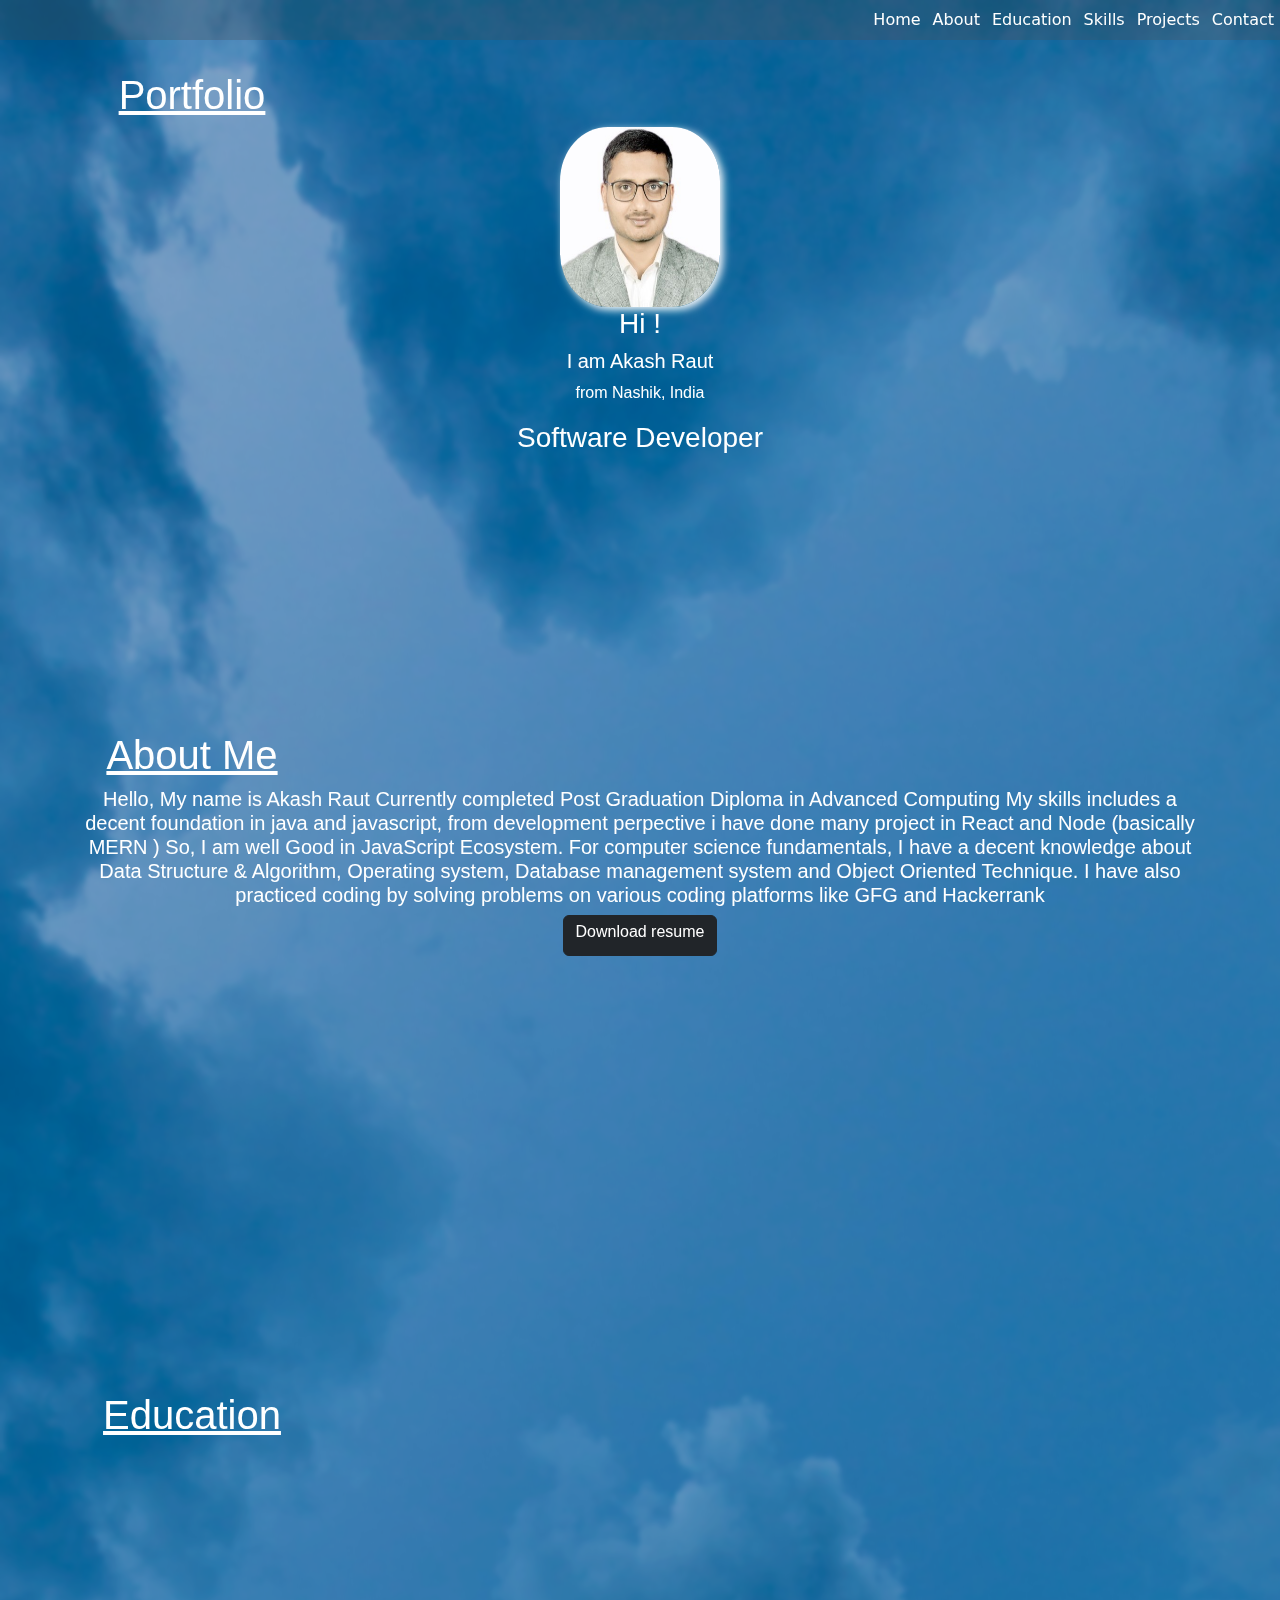
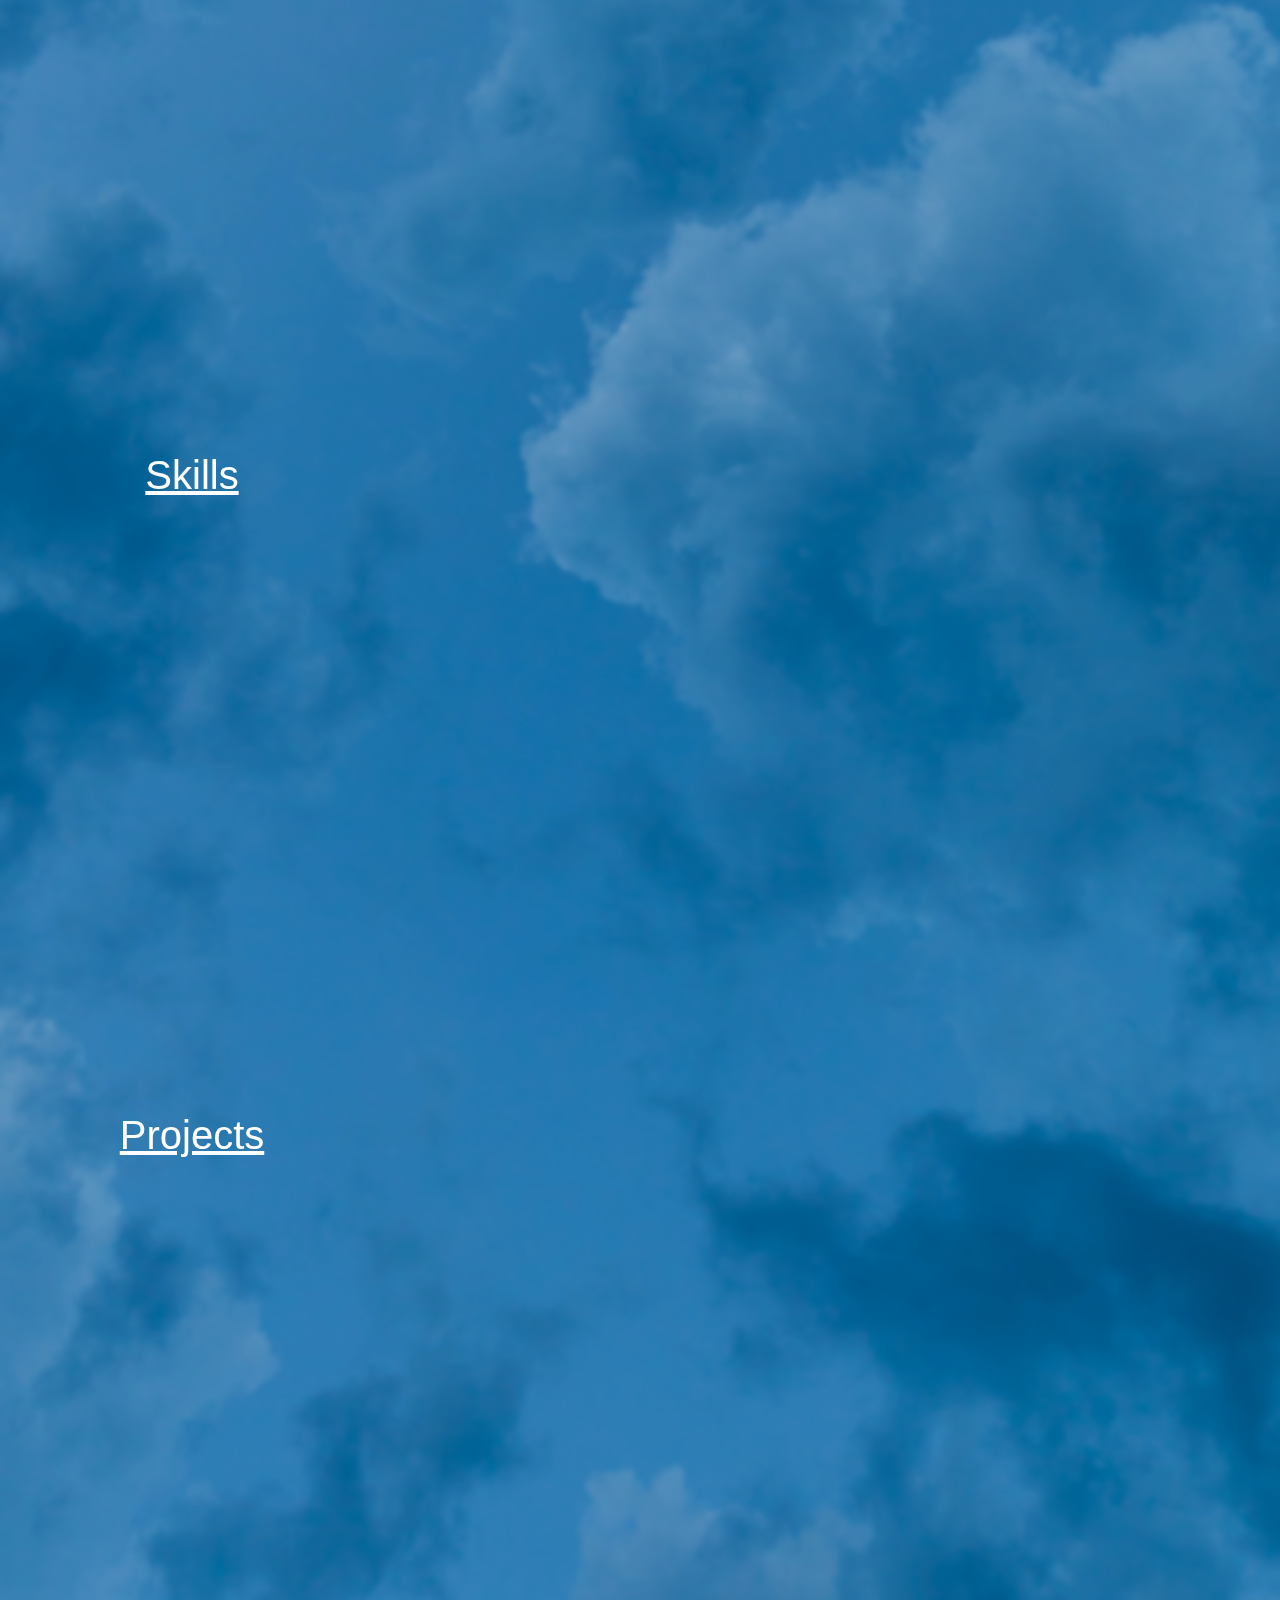
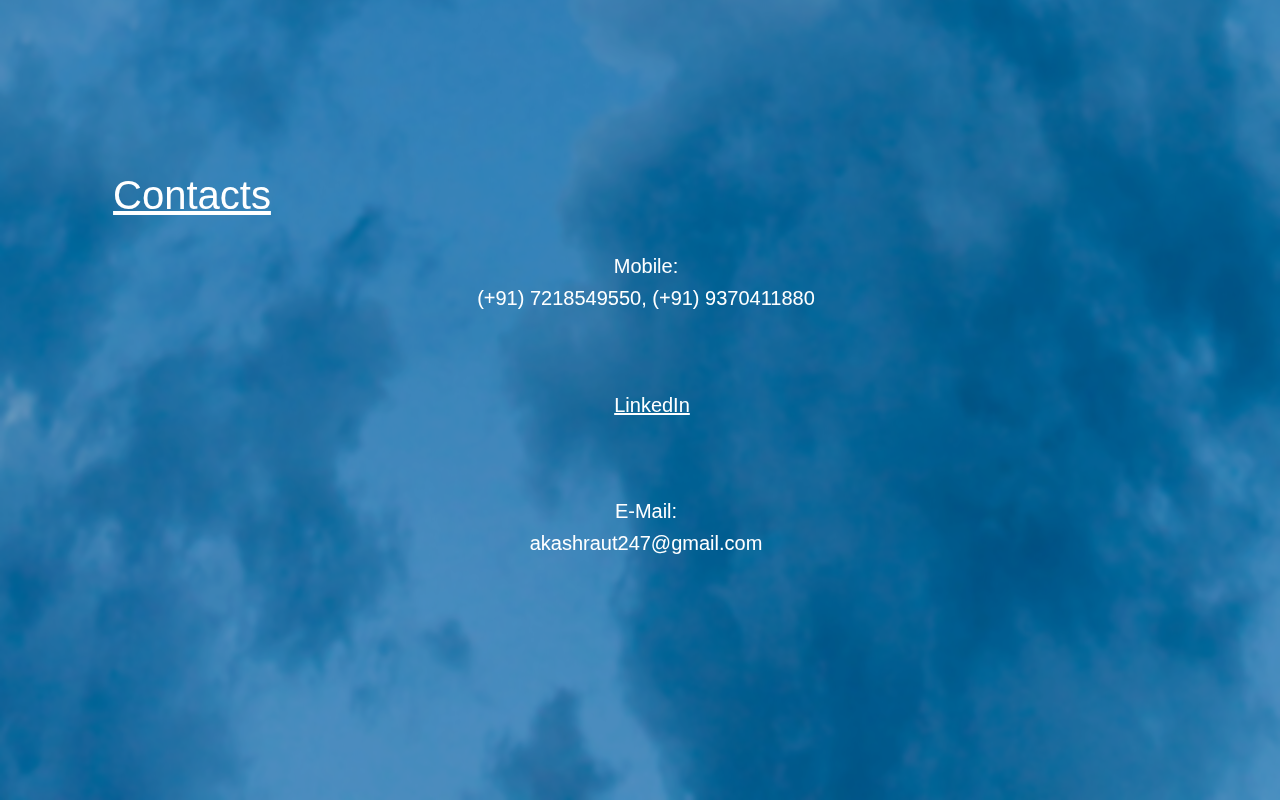
==== commit 362f3826: "update" ====
--- a/index.html
+++ b/index.html
@@ -1,3 +1,4 @@
+
 <!DOCTYPE html>
 <html lang="en">
 
@@ -8,6 +9,7 @@
 
 
     <title>Portfolio</title>
+    
     <link href="css/main.css" rel="stylesheet" />
     <link rel="stylesheet" href="https://cdnjs.cloudflare.com/ajax/libs/font-awesome/4.7.0/css/font-awesome.min.css" />
     <link href="https://cdn.jsdelivr.net/npm/bootstrap@5.3.2/dist/css/bootstrap.min.css" rel="stylesheet" />
--- a/css/main.css
+++ b/css/main.css
@@ -7,7 +7,7 @@
   align-items: center;
   color: white;
   text-align: center;
-  height: 460px;
+  height: 660px;
   background-color: #0000002d;
   font: size 20px;
 
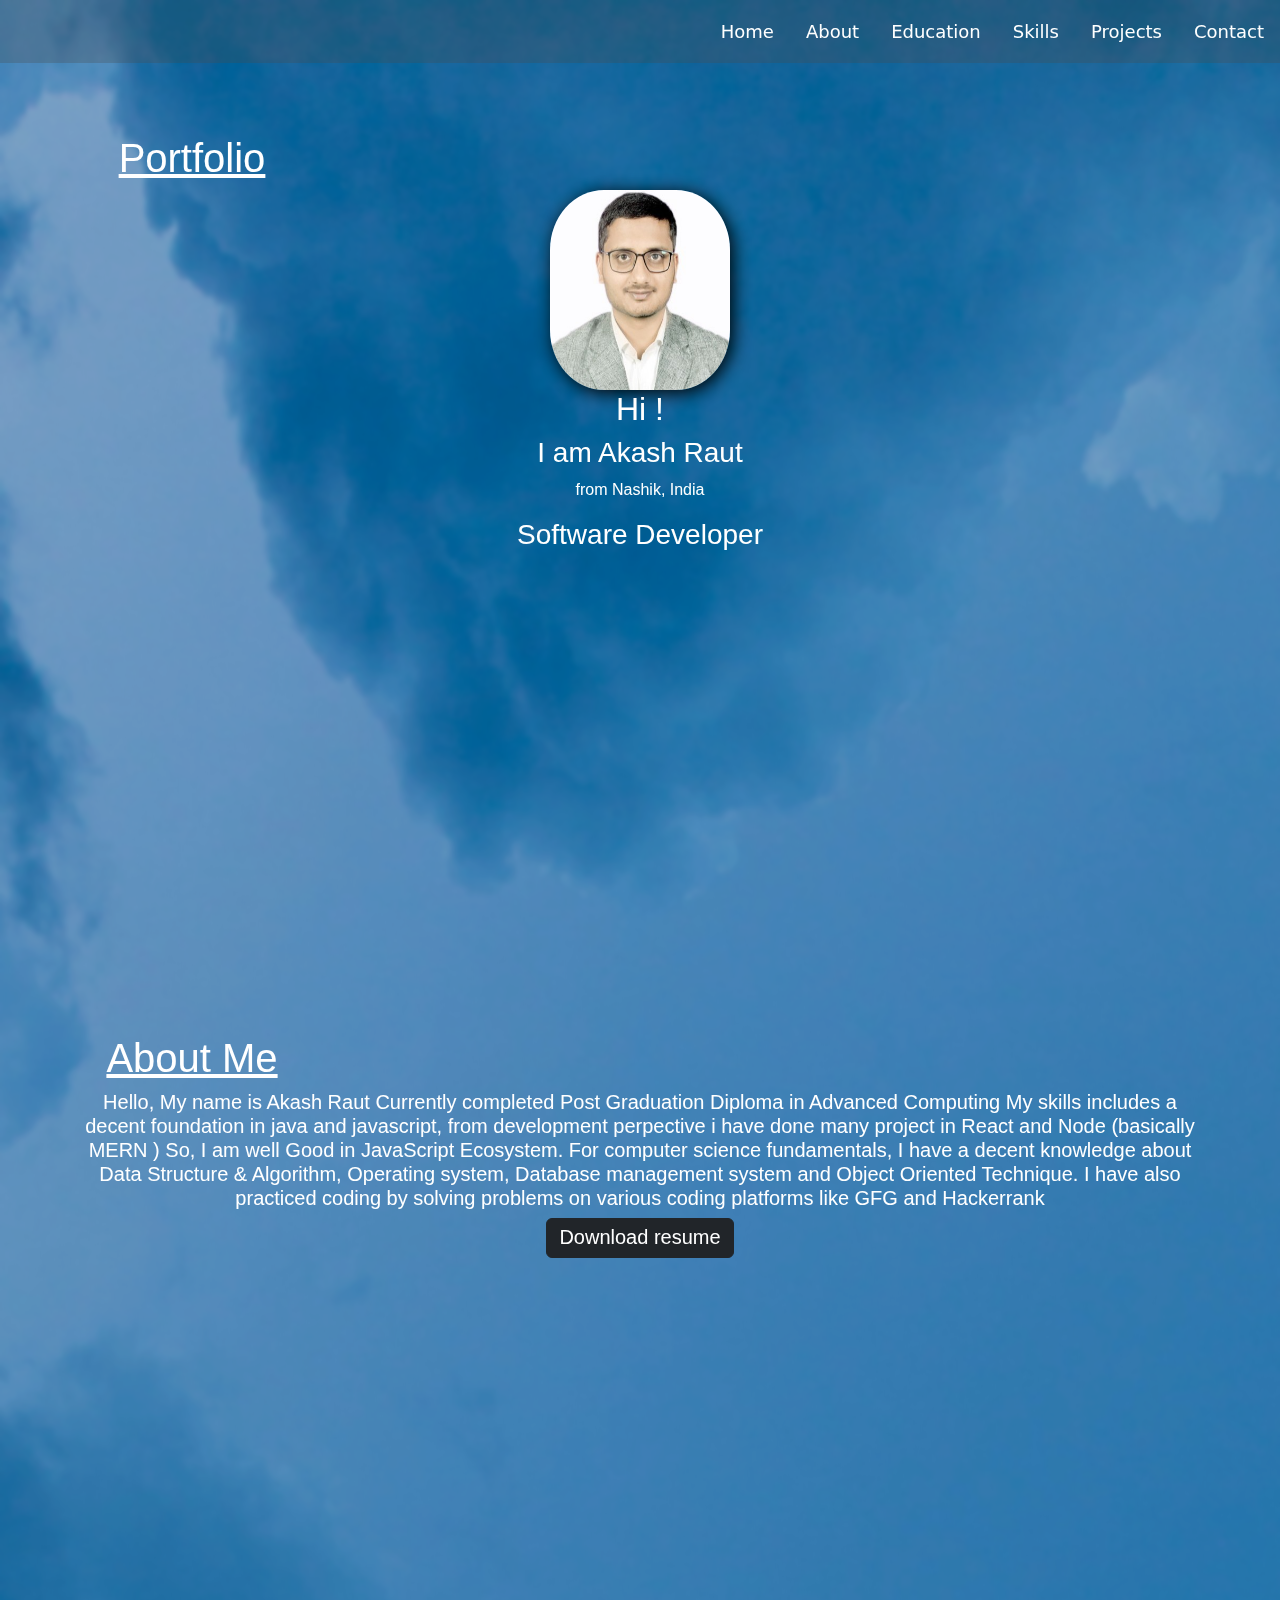
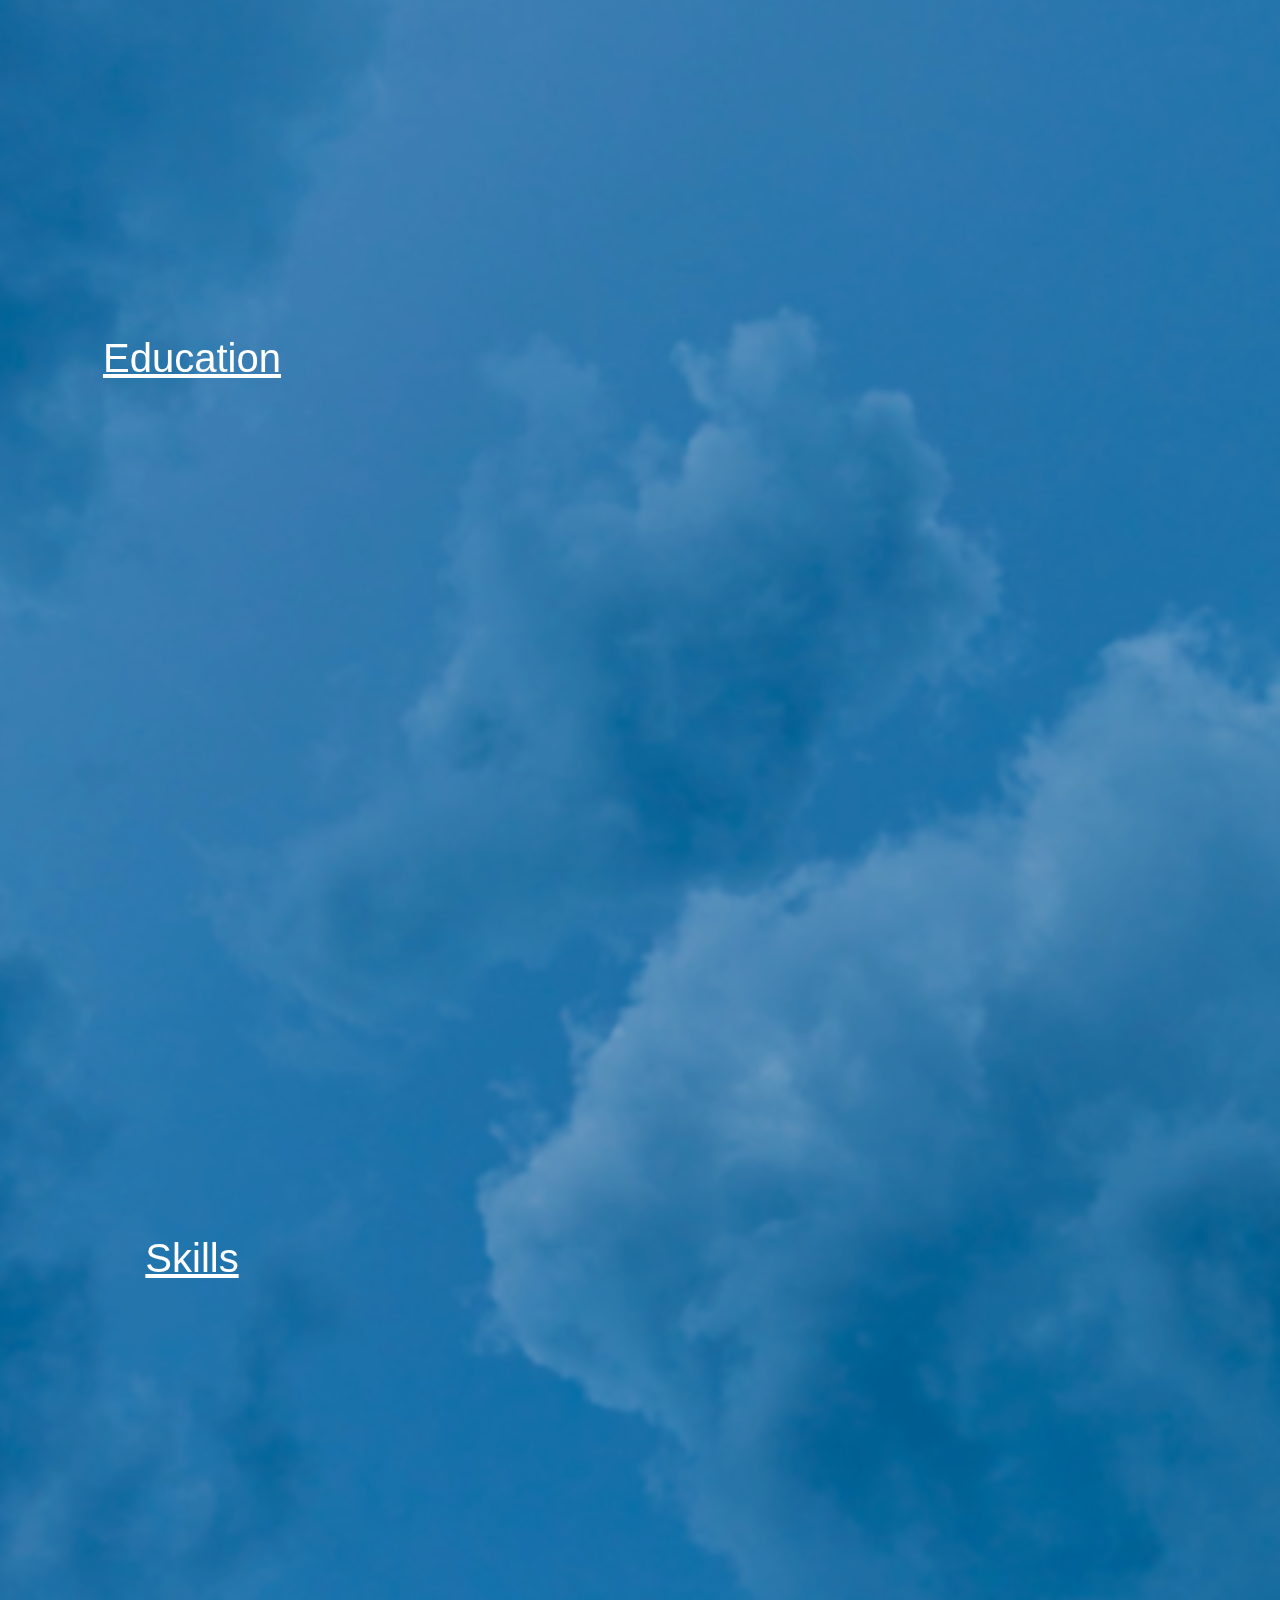
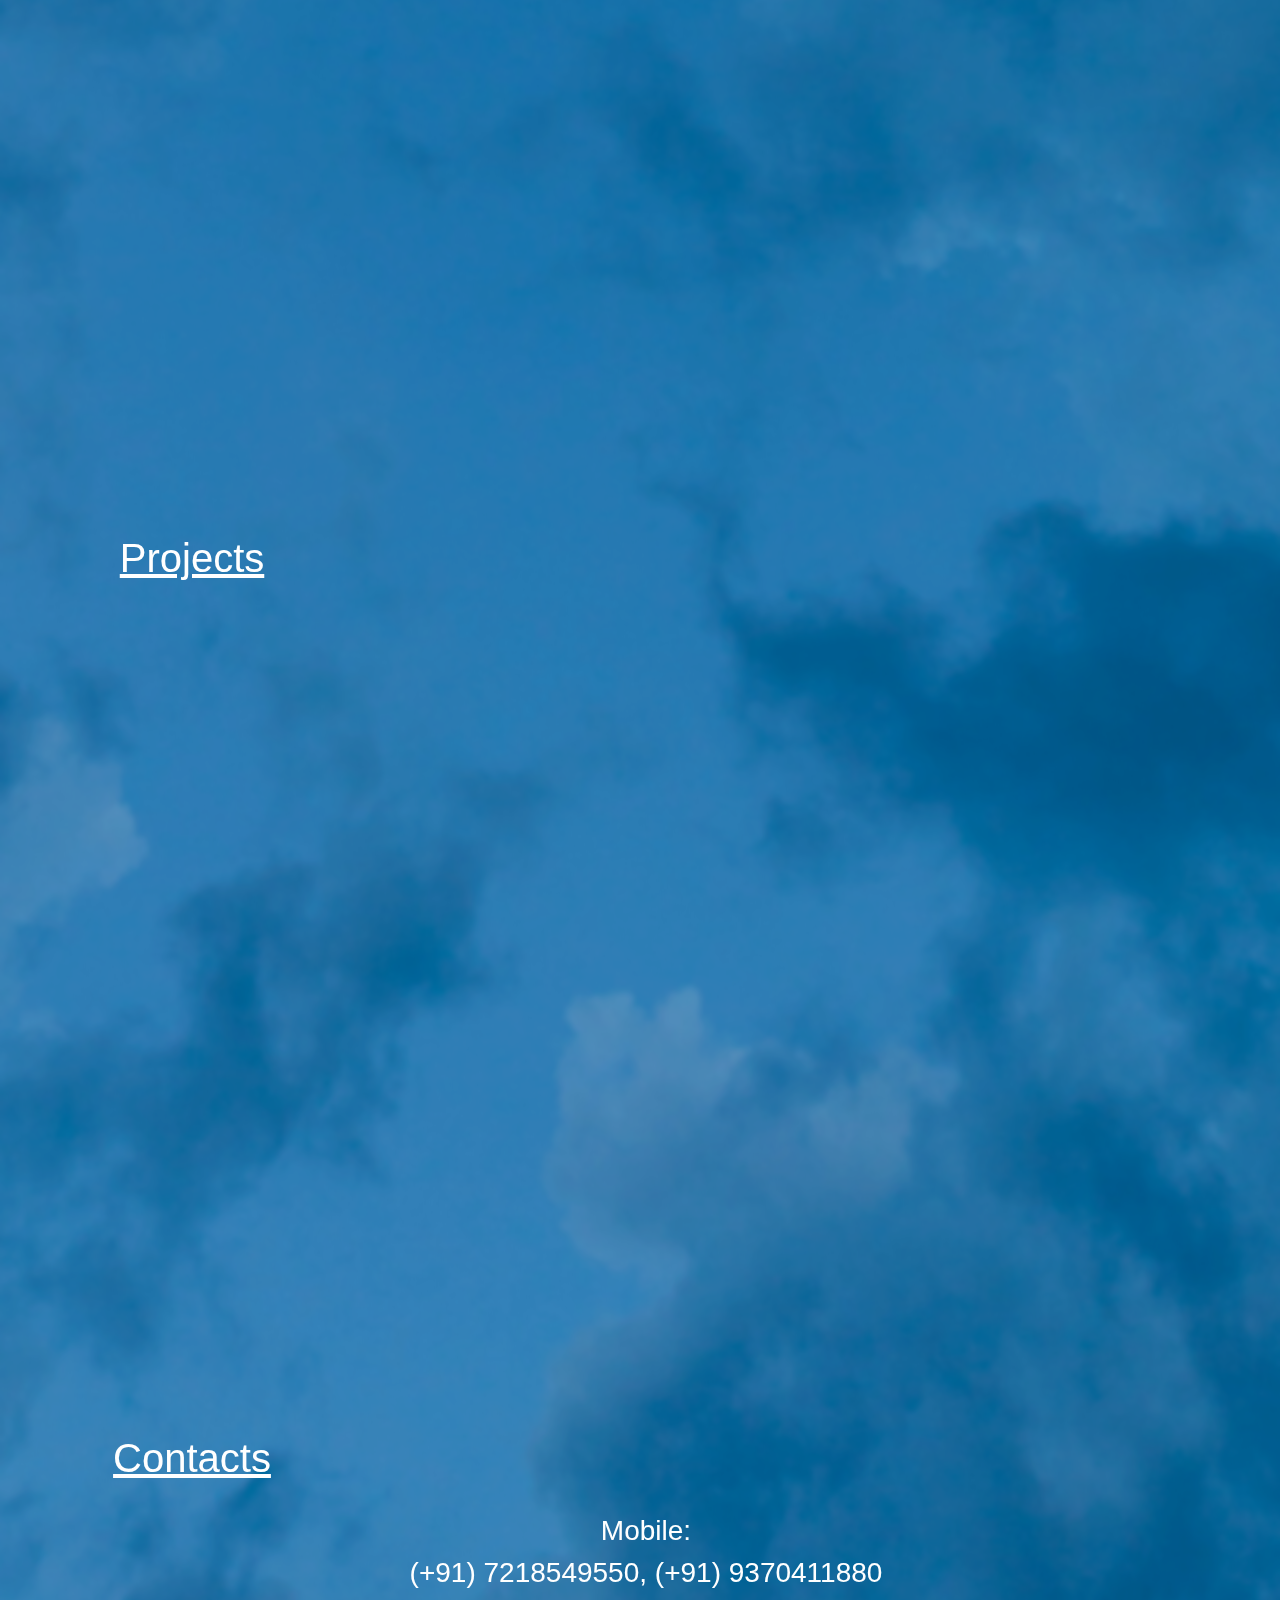
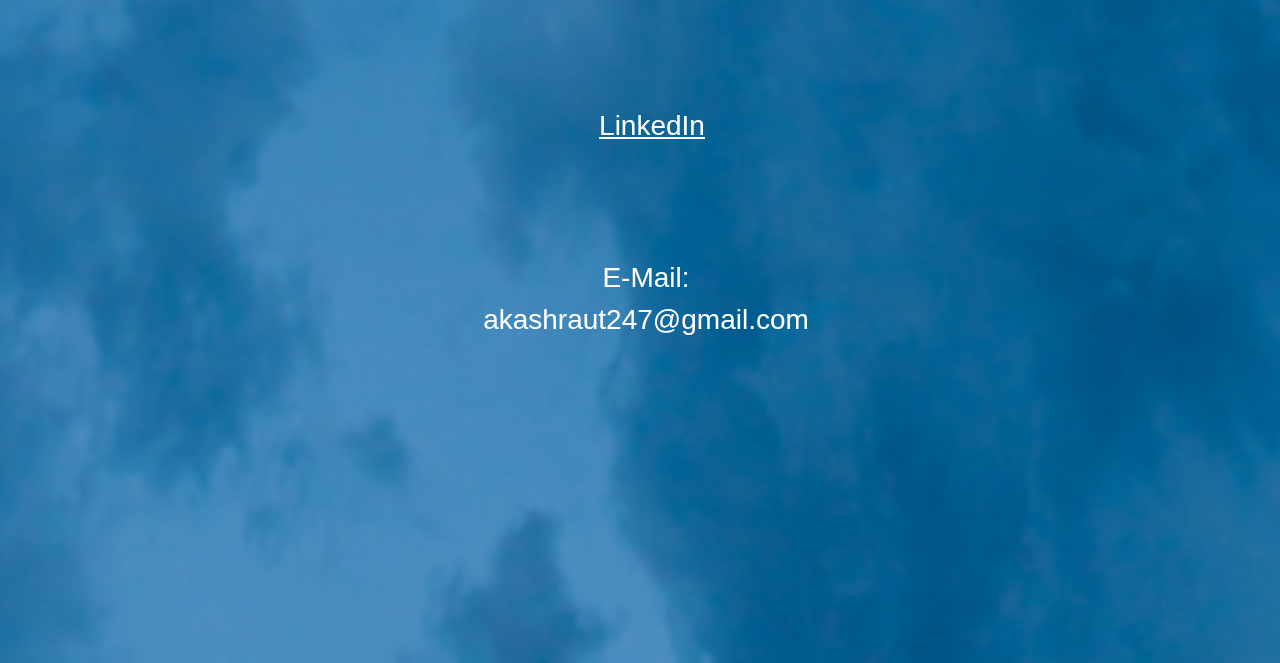
==== commit 7d4c2789: "resume update" ====
--- a/index.html
+++ b/index.html
@@ -9,7 +9,7 @@
 
 
     <title>Portfolio</title>
-    
+
     <link href="css/main.css" rel="stylesheet" />
     <link rel="stylesheet" href="https://cdnjs.cloudflare.com/ajax/libs/font-awesome/4.7.0/css/font-awesome.min.css" />
     <link href="https://cdn.jsdelivr.net/npm/bootstrap@5.3.2/dist/css/bootstrap.min.css" rel="stylesheet" />
@@ -44,14 +44,18 @@
             display: block;
             color: rgb(255, 255, 255);
             text-align: center;
-            padding: 8px 6px;
+            padding: 18px 16px;
             text-decoration: none;
+            font-size: large;
+            
         }
 
         li a:hover:hover {
             background-color: #ffffff;
             color: black;
         }
+
+        
         
     </style>
 </head>
@@ -95,8 +99,8 @@
                 <div>
                     <img class="profile-pic" src="image/PROFIL0111.jpeg" />
                 </div>
-                <h3>Hi !</h3>
-                <h5>I am Akash Raut</h5>
+                <h2>Hi !</h2>
+                <h3>I am Akash Raut</h3>
                 <p>from Nashik, India</p>
 
                 <div class="descr">
@@ -126,7 +130,7 @@
                         GFG and Hackerrank
                     </p>
                     <button type="button" class="btn btn-dark  d-inline-block ">
-                        <p class="h6">Download resume</p>
+                         <a class="h5 text-decoration-none" href="https://drive.google.com/file/d/1mSx0g1EGNvu6Fp1fAlsVFPgi8ICtrbdf/view?usp=sharing">Download resume</a>
                     </button>
                 </div>
             </div>
@@ -172,20 +176,20 @@
 
                 <div class="mt-5">
                     <div class="contact">
-                        <h5>Mobile:</h5>
-                        <h5>(+91) 7218549550, (+91) 9370411880</h5>
+                        <h3>Mobile:</h3>
+                        <h3>(+91) 7218549550, (+91) 9370411880</h3>
                     </div>
 
                     <div class="linkdin-msg">
 
-                        <h4>
+                        <h3>
                             <a class="linkdin-msg" href="https://www.linkedin.com/in/akash-raut247">LinkedIn</a>
-                        </h4>
+                        </h3>
                     </div>
 
                     <div class="email">
-                        <h5>E-Mail:</h5>
-                        <h5>akashraut247@gmail.com</h5>
+                        <h3>E-Mail:</h3>
+                        <h3>akashraut247@gmail.com</h3>
                     </div>
                 </div>
             </div>
--- a/css/main.css
+++ b/css/main.css
@@ -7,7 +7,7 @@
   align-items: center;
   color: white;
   text-align: center;
-  height: 660px;
+  height: 100vh;
   background-color: #0000002d;
   font: size 20px;
 
@@ -22,7 +22,7 @@
 
 
 .portfolio {
-  margin-top: 31px;
+  margin-top: 71px;
   margin-right: 70%;
   text-decoration: underline;
 
@@ -42,10 +42,10 @@
 
   margin-left: 162px;
   margin-right: 150px;
-  margin-top: 80px;
+  margin-top: 119px;
   align-items: center;
   color: #ffffff;
-  font-size: 20px;
+  
 
 }
 
@@ -56,7 +56,7 @@
 .email {
   margin-left: 162px;
   margin-right: 150px;
-  margin-top: 80px;
+  margin-top: 119px;
   align-items: center;
   font-size: 15px;
 
@@ -65,9 +65,9 @@
 
 .profile-pic {
   border-radius: 30%;
-  height: 180px;
-  width: 160px;
-  box-shadow: rgb(255, 255, 255) 3px 3px 8px;
+  height: 200px;
+  width: 180px;
+  box-shadow: rgb(0, 0, 0) 3px 3px 18px;
   transition: 0.5s;
   transition-delay: 0.1ms;
 }
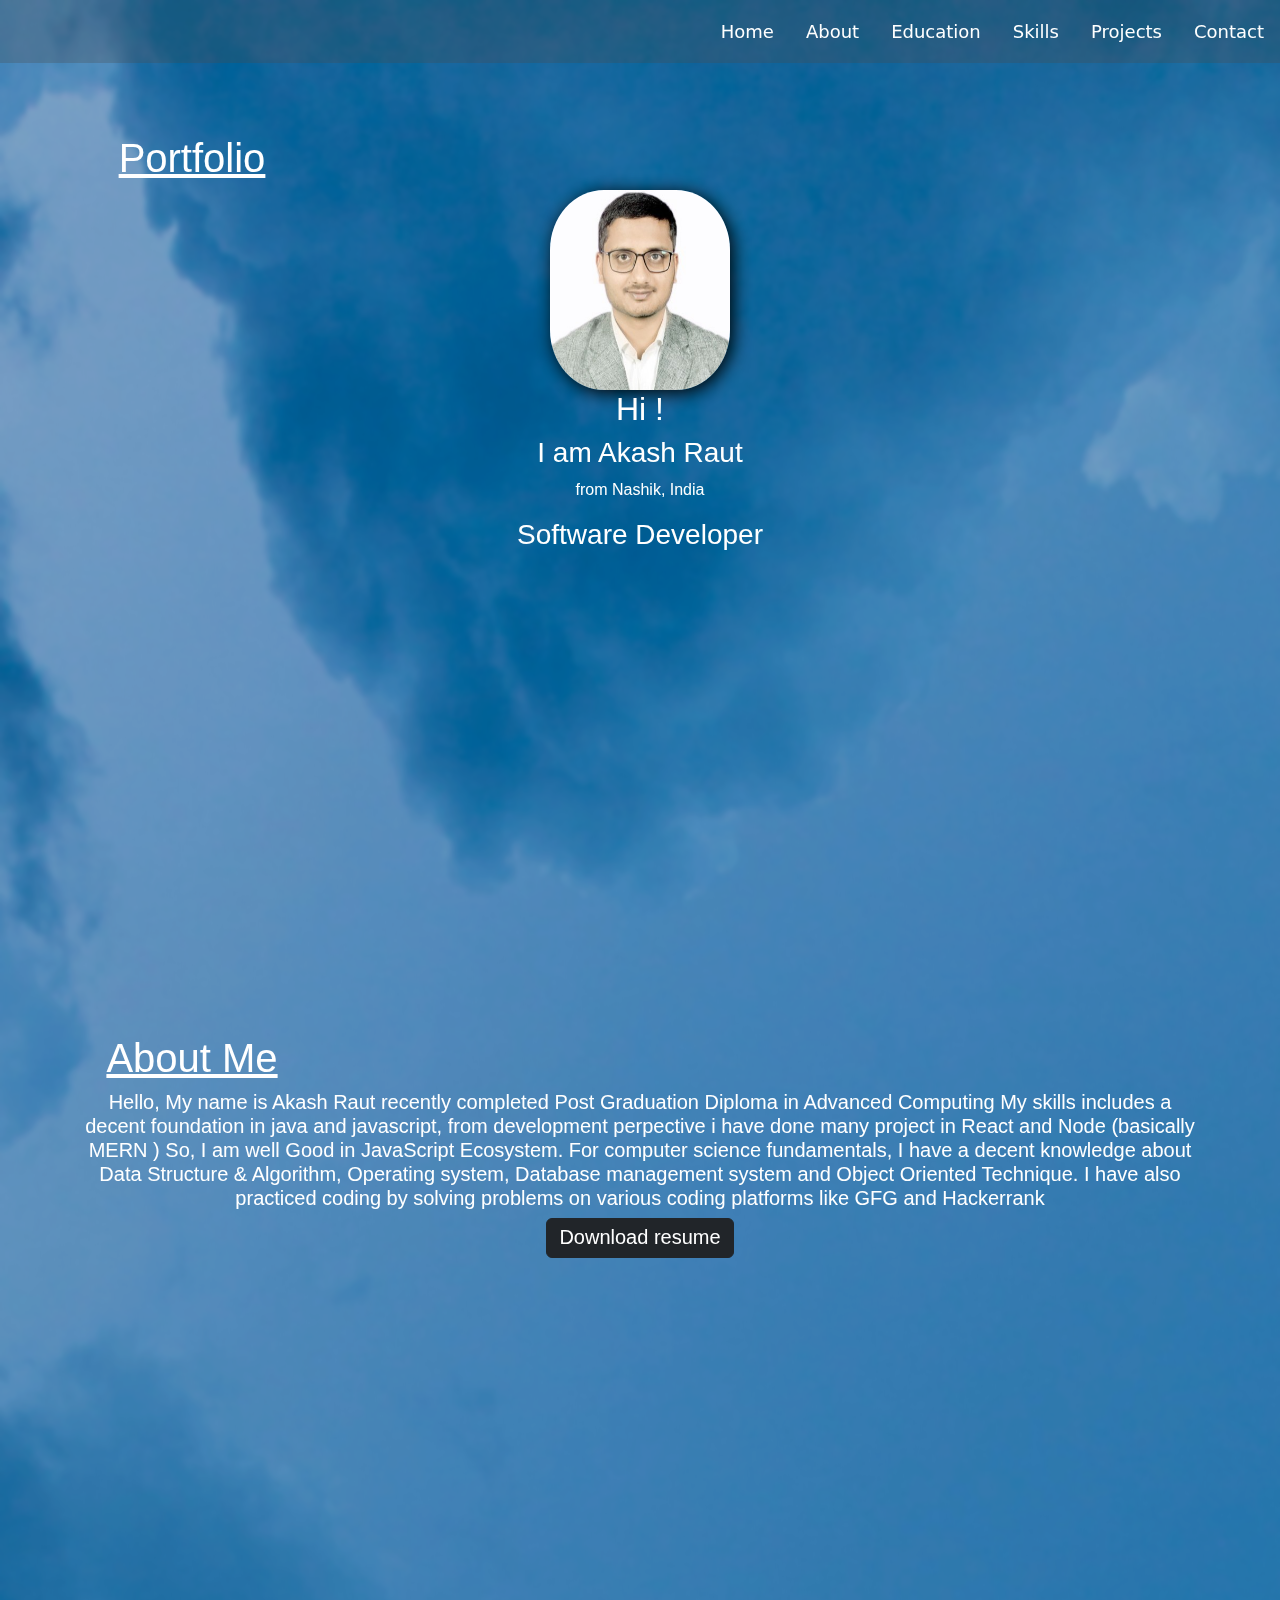
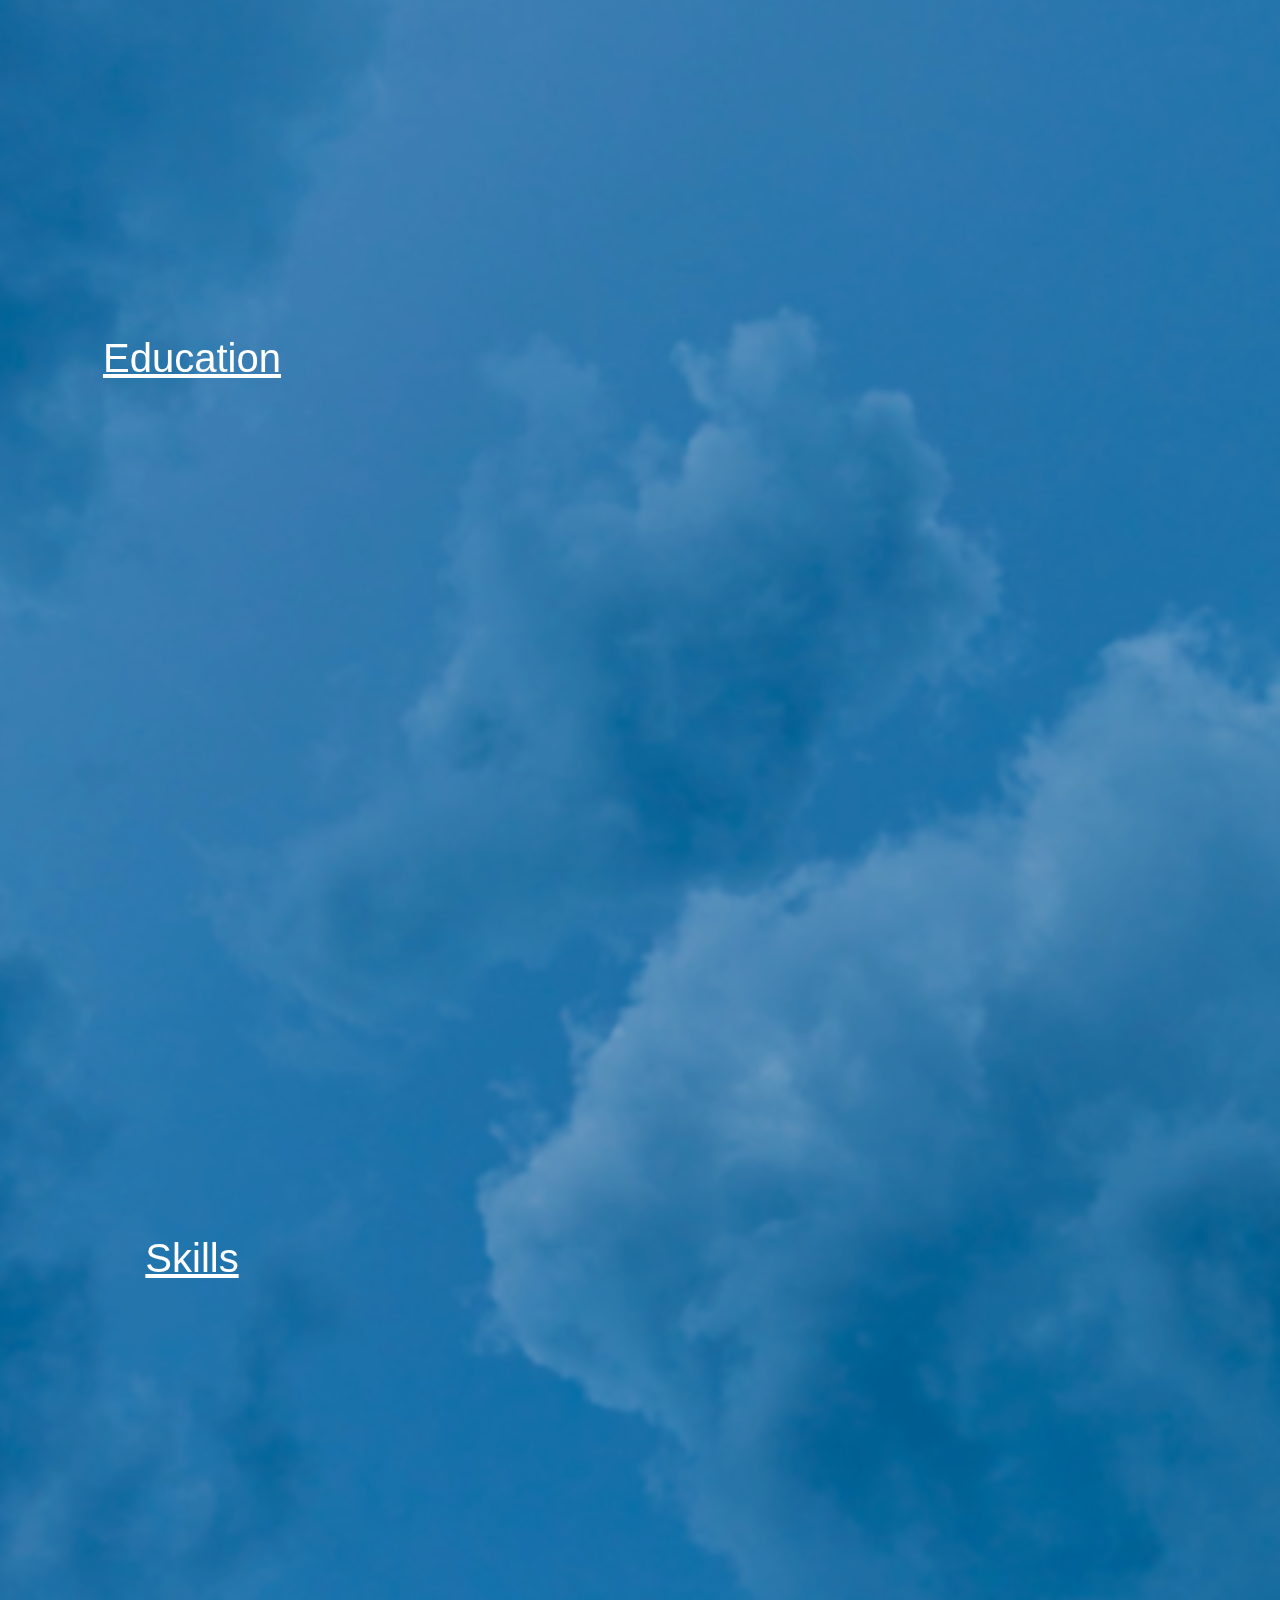
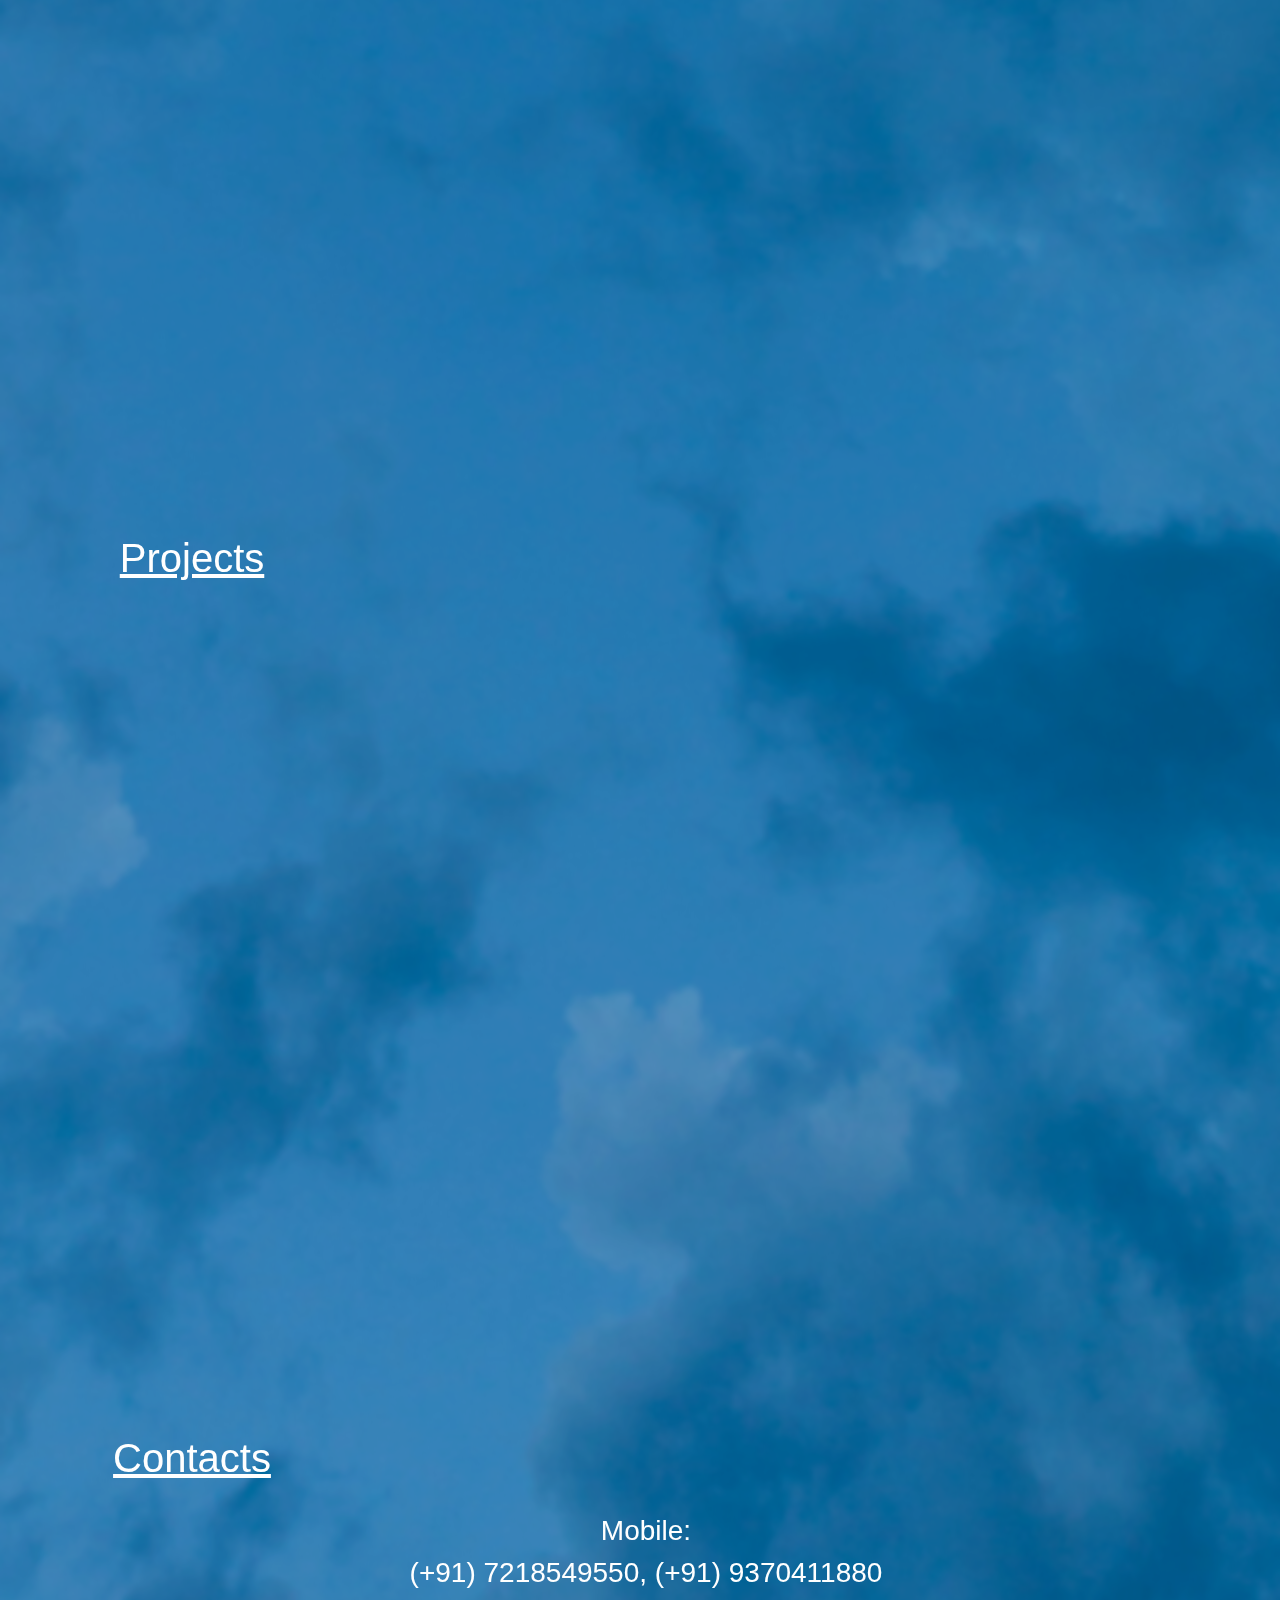
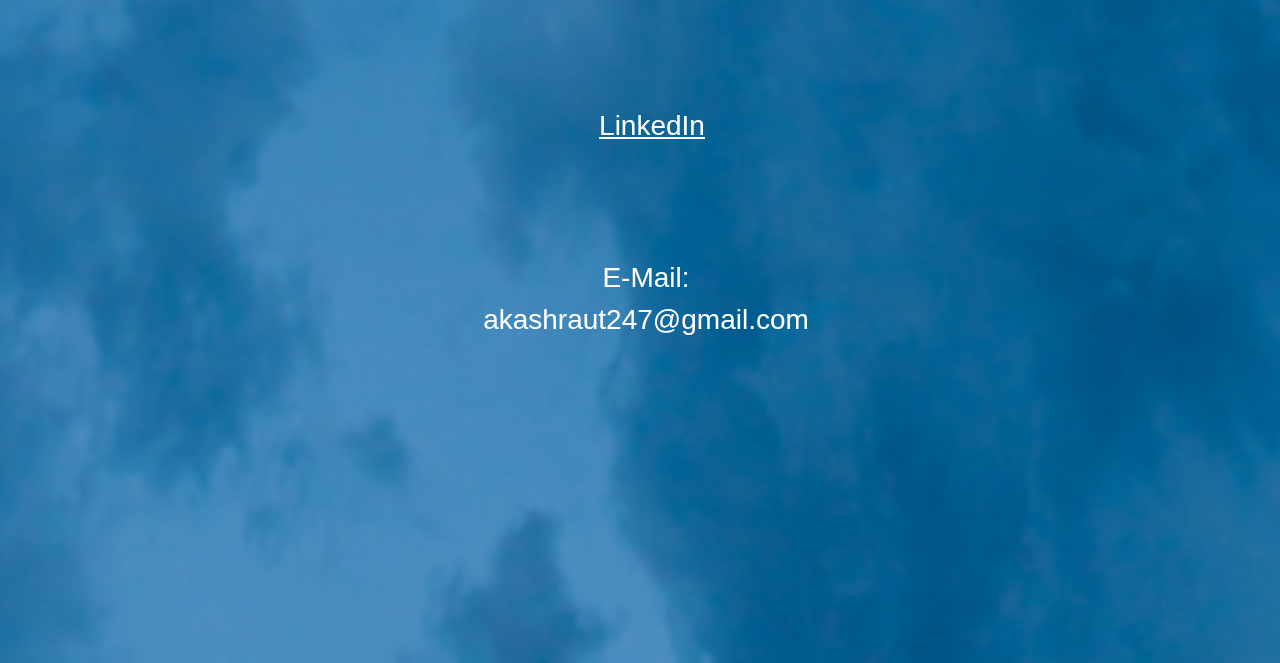
==== commit 6b80f548: "update" ====
--- a/index.html
+++ b/index.html
@@ -119,7 +119,7 @@
 
                 <div>
                     <p class="h5 mt-xxl-5 container">
-                        Hello, My name is Akash Raut Currently completed Post Graduation
+                        Hello, My name is Akash Raut recently completed Post Graduation
                         Diploma in Advanced Computing My skills includes a decent foundation
                         in java and javascript, from development perpective i have done many
                         project in React and Node (basically MERN ) So, I am well Good in
